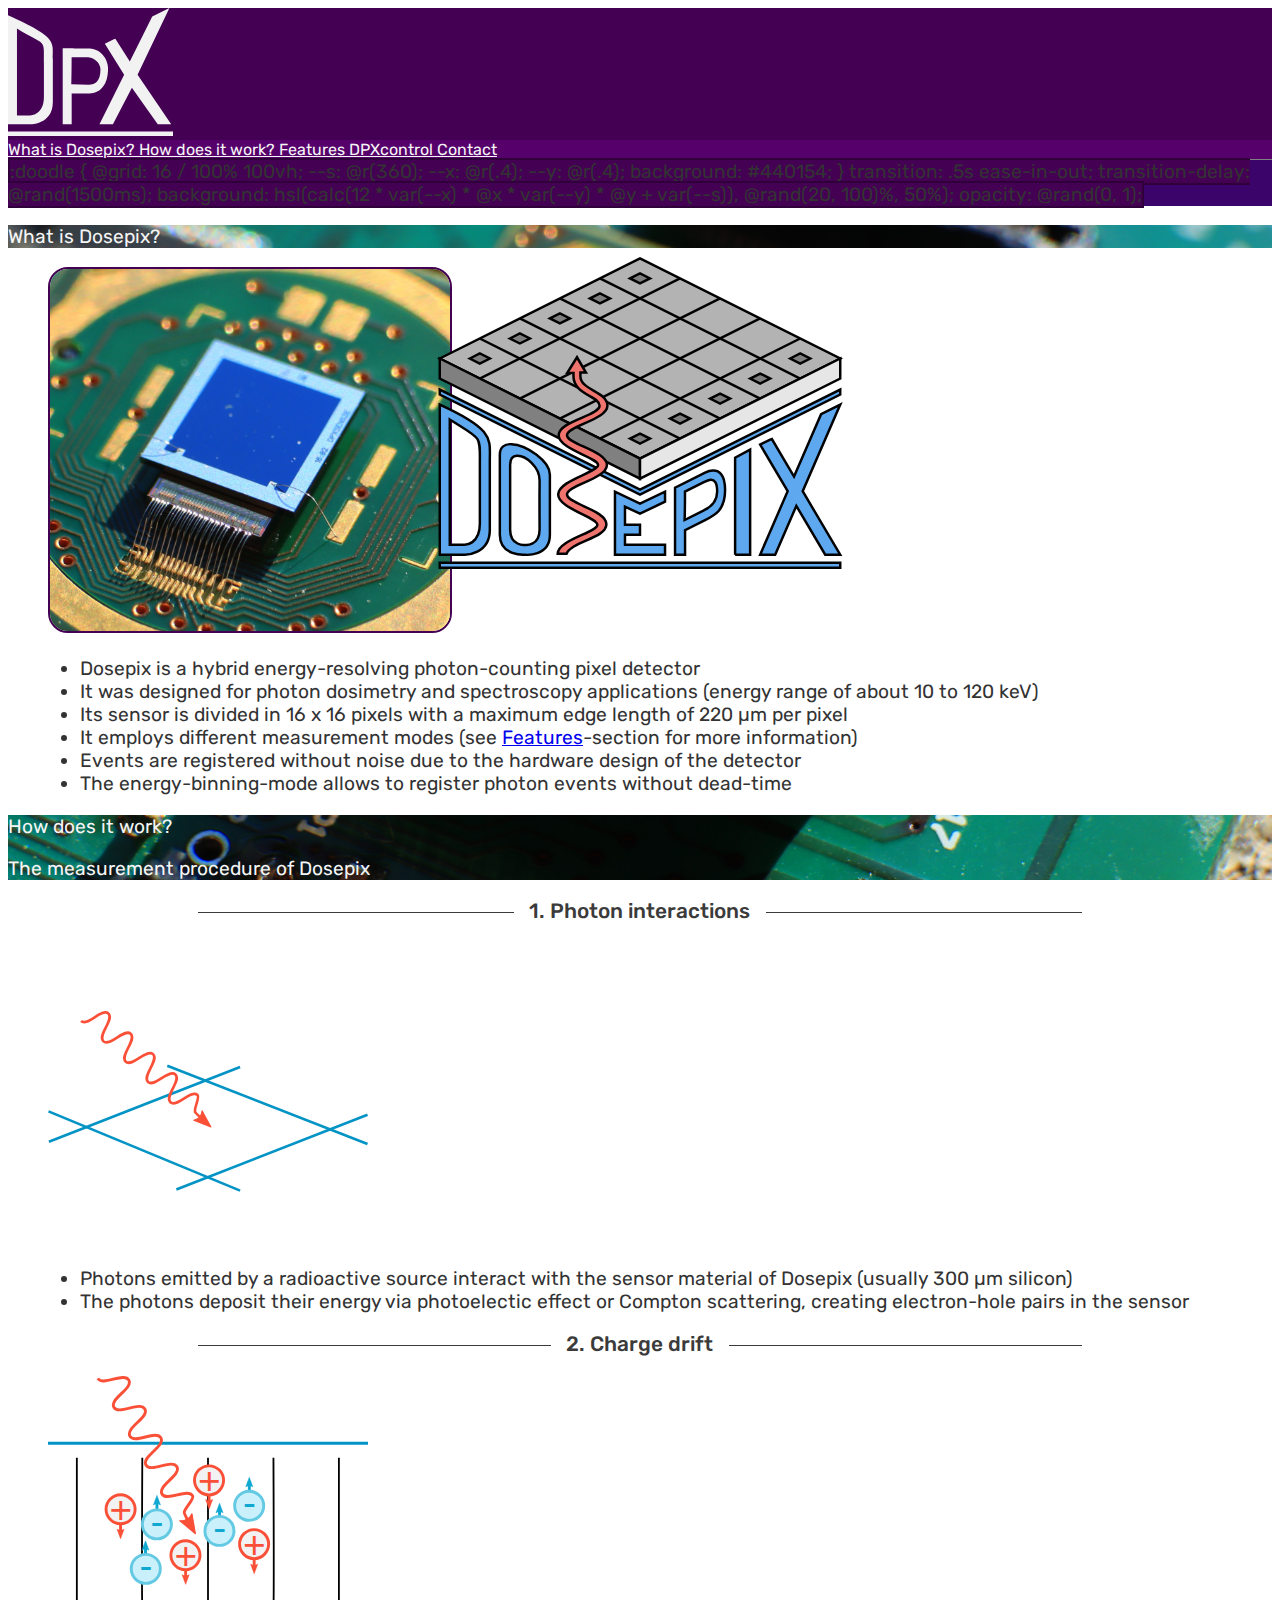
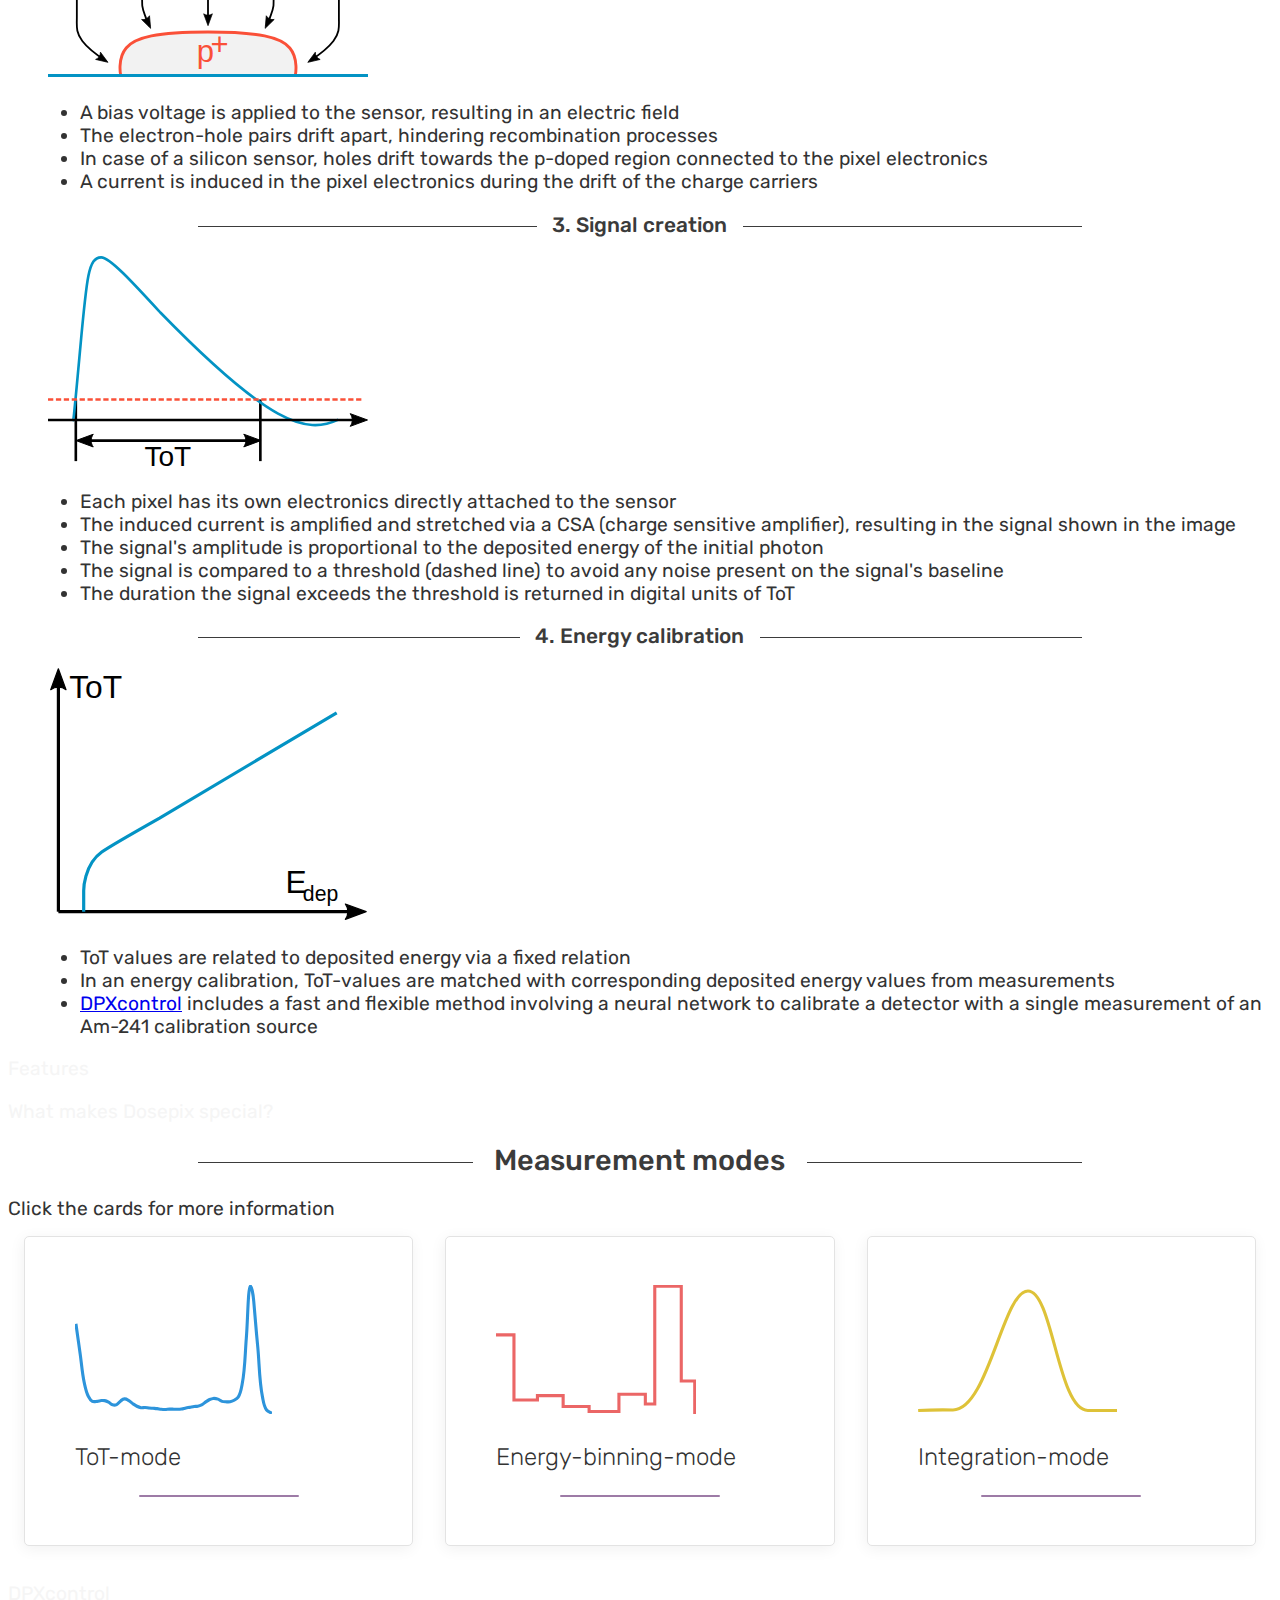
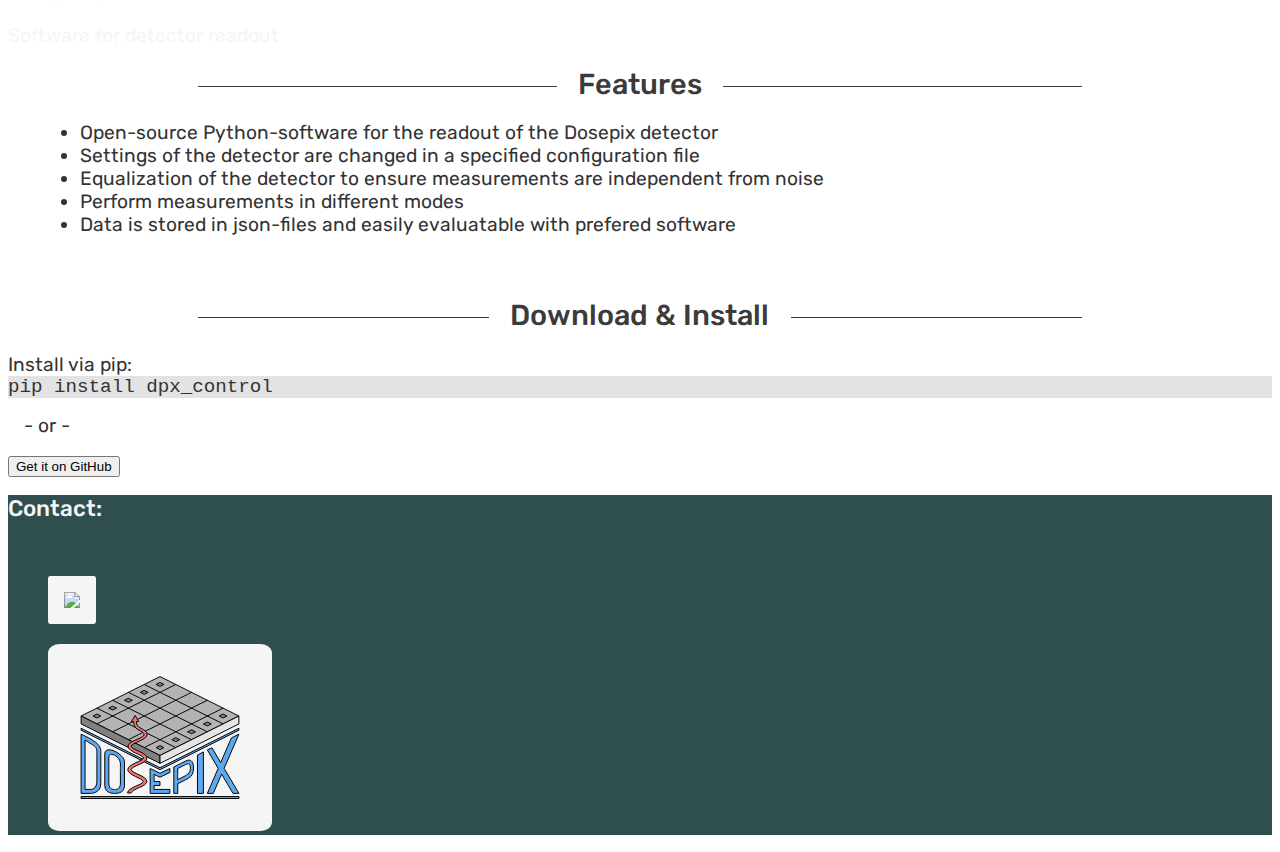
==== index.html @ ce9bd418 "Fixed alignments" ====
<!DOCTYPE html>
<head>
    <meta charset="utf-8">
    <meta name="viewport" content="width=device-width, initial-scale=1">
    <title>Dosepix</title>
    <link rel="stylesheet" href="https://cdn.jsdelivr.net/npm/bulma@0.9.3/css/bulma.min.css">
    <link rel="stylesheet" href="https://fonts.googleapis.com/css?family=Rubik">
    <link rel="stylesheet" href="main.css">
    <script src="https://unpkg.com/css-doodle@0.23.0/css-doodle.min.js"></script>
    <script src="https://cdn.jsdelivr.net/npm/chart.js"></script>
</head>

<body class="has-navbar-fixed-top">
    <!-- Navbar -->
    <nav class="navbar is-fixed-top" role="navigation" aria-label="main navigation">
        <div class="navbar-brand">
            <a class="navbar-item" href="#">
                <img src="./assets/DPX_header_logo.svg" alt="DPX" height="128">
            </a>
            <a role="button" class="navbar-burger burger" id="burger" onclick="toggleBurger()" aria-label="menu" aria-expanded="false" data-target="contents">
                <span aria-hidden="true"></span>
                <span aria-hidden="true"></span>
                <span aria-hidden="true"></span>
            </a>
        </div>

        <div class="navbar-menu" id="contents">
            <div class="navbar-end">
                <a class="navbar-item" href="#what">
                    What is Dosepix?
                </a>
                <a class="navbar-item" href="#how">
                    How does it work?
                </a>
                <a class="navbar-item" href="#features">
                    Features
                </a>
                <a class="navbar-item" href="#dpx-control">
                    DPXcontrol
                </a>
                <a class="navbar-item" href="#contact">
                    Contact
                </a>
            </div>
        </div>
    </nav>

    <!-- Main -->
    <section class="hero is-fullheight is-default is-bold">
        <div class="hero-body main-container">
            <div class="matrix container">
                <css-doodle click-to-update>
                    :doodle { 
                        @grid: 16 / 100% 100vh; 
                        --s: @r(360); 
                        --x: @r(.4); 
                        --y: @r(.4); 
                        background: #440154;
                    }
                    transition: .5s ease-in-out; 
                    transition-delay: @rand(1500ms);
                    background: hsl(calc(12 * var(--x) * @x * var(--y) * @y + var(--s)), @rand(20, 100)%, 50%);
                    opacity: @rand(0, 1);
                </css-doodle>    
            </div>
            <div class="main-text">
                <div class="container has-text-centered">
                    <figure>
                        <img class="main" src="./assets/DPX_logo.svg">
                    </figure>
                </div>
            </div>
        </div>
    </section>      

    <!-- What is Dosepix? -->
    <section class="hero" id="what">
        <div class="hero-body image-container">
            <p class="features title is-1">
                What is Dosepix?
            </p>
        </div>
    </section>

    <section class="hero">
        <div class="hero-body">
            <div class="what columns">
                <div class="column is-4 is-centered">
                    <figure class="image">
                        <img class="what" src="./assets/dosepix_zoom.jpg">
                    </figure>
                </div>
                <div class="column is-8 is-offset">
                    <ul class="what">
                        <li>Dosepix is a hybrid energy-resolving photon-counting pixel detector</li>
                        <li>It was designed for photon dosimetry and spectroscopy applications (energy range of about 10 to 120 keV)</li>
                        <li>Its sensor is divided in 16 x 16 pixels with a maximum edge length of 220 µm per pixel</li>
                        <li>It employs different measurement modes (see <a href="#features">Features</a>-section for more information)</li>
                        <li>Events are registered without noise due to the hardware design of the detector</li>
                        <li>The energy-binning-mode allows to register photon events without dead-time</li>
                    </ul>
                </div>
            </div>
        </div>
    </section>

    <!-- How does it work? -->
    <section class="hero" id="how">
        <div class="hero-body image-container">
            <p class="features title is-1">
                How does it work?
            </p>
            <p class="features subtitle">
                The measurement procedure of Dosepix
            </p>
        </div>
    </section>

    <section class="hero">
        <div class="hero-body">
            <h1 class="how heading">
                1. Photon interactions
            </h1>
            <div class="container">
                <figure class="has-text-centered">
                    <img class="how" src="./assets/interaction.svg" alt="interaction">
                </figure>
                <ul class="how">
                    <li>Photons emitted by a radioactive source interact with the sensor material of Dosepix (usually 300 µm silicon)</li>
                    <li>The photons deposit their energy via photoelectic effect or Compton scattering, creating electron-hole pairs in the sensor</li>
                </ul>
            </div>
            <h1 class="how heading">
                2. Charge drift
            </h1>
            <div class="container">
                <figure class="has-text-centered">
                    <img class="how" src="./assets/drift.svg" alt="drift">
                </figure>
                <ul class="how">
                    <li>A bias voltage is applied to the sensor, resulting in an electric field</li>
                    <li>The electron-hole pairs drift apart, hindering recombination processes</li>
                    <li>In case of a silicon sensor, holes drift towards the p-doped region connected to the pixel electronics</li>
                    <li>A current is induced in the pixel electronics during the drift of the charge carriers</li>
                </ul>
            </div>
            <h1 class="how heading">
                3. Signal creation
            </h1>
            <div class="container">
                <figure class="has-text-centered">
                    <img class="how" src="./assets/signal.svg" alt="signal">
                </figure>
                <ul class="how">
                    <li>Each pixel has its own electronics directly attached to the sensor</li>
                    <li>The induced current is amplified and stretched via a CSA (charge sensitive amplifier), resulting in the signal shown in the image</li>
                    <li>The signal's amplitude is proportional to the deposited energy of the initial photon</li>
                    <li>The signal is compared to a threshold (dashed line) to avoid any noise present on the signal's baseline</li>
                    <li>The duration the signal exceeds the threshold is returned in digital units of ToT</li>
                </ul>
            </div>
            <h1 class="how heading">
                4. Energy calibration
            </h1>
            <div class="container">
                <figure class="has-text-centered">
                    <img class="how" src="./assets/calibration.svg" alt="calibration">
                </figure>
                <ul class="how">
                    <li>ToT values are related to deposited energy via a fixed relation</li>
                    <li>In an energy calibration, ToT-values are matched with corresponding deposited energy values from measurements</li>
                    <li><a href='#dpx-control'>DPXcontrol</a> includes a fast and flexible method involving a neural network to calibrate a detector with a single measurement of an Am-241 calibration source</li>
                </ul>
            </div>
        </div>
    </section>

    <!-- Features -->
    <section class="hero" id="features">
        <div class="hero-body image-container">
            <p class="features title is-1">
                Features
            </p>
            <p class="features subtitle">
                What makes Dosepix special?
            </p>
        </div>
    </section>

    <section class="hero" id='measurement-modes'>
        <div class="hero-head">
            <h1 class="heading">
                Measurement modes
            </h1>
            <div class="has-text-centered">
                Click the cards for more information
            </div>
            <div class="container features-container">
                <div class="card features-card noselect has-text-centered" id='tot-card'>
                    <div class="card-image">
                        <img class="features" src="./assets/Am_fine.svg" alt="Am_fine">
                    </div>
                    <div class="card-content">
                        <h3 class="features">ToT-mode</h3>
                        <div class="divider is-centered"></div>    
                    </div>
                </div>
                <div class="card features-card noselect has-text-centered" id='energy-binning-card'>
                    <div class="card-image">
                        <img class="features" src="./assets/Am_rough.svg" alt="Am_rough">
                    </div>
                    <div class="card-content">
                        <h3 class="features">Energy-binning-mode</h3>
                        <div class="divider is-centered"></div>    
                    </div>
                </div>
                <div class="card features-card noselect has-text-centered" id='integration-card'>
                    <div class="card-image">
                        <img class="features" src="./assets/integration.svg" alt="integration">
                    </div>
                    <div class="card-content">
                        <h3 class="features">Integration-mode</h3>
                        <div class="divider is-centered"></div>    
                    </div>
                </div>
            </div>
        </div>

        <div class="features collapse hero-body" id='features-collapse'>
            <div class="hero-body">
                <h2 class="features">Description:</h2>
                <p class="features" id="tot-text">
                    The registered deposited energy of an event is returned in units of ToT per pixel per readout. The mode is great for precise measurements as the energy resolution is best. However, the number of registered events is limited by the readout speed of the electronics
                </p>
                <p class="features" id="energy-binning-text">
                    The registered ToT-values of events are directly sorted in a freely definable histogram of 16 bins per pixel. A readout returns these histograms for the complete pixel-matrix. There is no dead-time in this mode which makes it especially applicable for dosimetry applications but also for spectroscopy. Digital pile-up may occur where the registers of the hardware overflow during the measurement. However, this case is rare and only takes places for photon fields of very high flux
                </p>
                <p class="features" id="integration-text">
                    Registered ToT-values are summed per pixel until a readout is performed. This allows to measure large quantities of events within very short time-frames. This mode is useful for photon fields of very high fluxes where other modes may lead to unsatisfying results
                </p>

                <br><br>
                <figure class="has-text-centered">
                    <h4 class="features">
                        Exemplary measurement of Am-241 + Mo-XRF target
                    </h4>    
                    <canvas id="chart"></canvas>
                </figure>
            </div>
        </div>
    </section>

    <!-- DPXcontrol -->
    <section class="hero" id="dpx-control">
        <div class="hero-body image-container">
            <p class="features title is-1">
                DPXcontrol
            </p>
            <p class="features subtitle">
                Software for detector readout
            </p>
        </div>
    </section>

    <section class="hero">
        <div class="hero-body">
            <div class="content">
                <h1 class="heading">
                    Features
                </h1>
                <div>
                    <ul>
                        <li>Open-source Python-software for the readout of the Dosepix detector</li>
                        <li>Settings of the detector are changed in a specified configuration file</li>
                        <li>Equalization of the detector to ensure measurements are independent from noise</li>
                        <li>Perform measurements in different modes</li>
                        <li>Data is stored in json-files and easily evaluatable with prefered software</li>
                    </ul>
                </div>
                </br>

                <h1 class="heading">
                    Download & Install
                </h1>
                <div class="columns">
                    <div class="column is-2">Install via pip:</div>
                    <div class="column codebox has-text-centered">
                        pip install dpx_control
                    </div>
                </div>
                <div class="container has-text-centered" style="margin: 1rem;">
                    - or -
                </div>
                <div class="container has-text-centered">
                    <a href="https://github.com/dosepix/dpx_control">
                        <button class="button is-large is-link is-outlined is-fullwidth">Get it on GitHub</button>
                    </a>
                </div>
            </div>
        </div>
    </section>

    <!-- Footer -->
    <footer class="individual footer" id="contact">
        <div class="tile is-ancestor">
            <div class="tile is-parent has-text-left">
                <div class="tile is-child">
                    <h2 class="footer-h2">Contact:</h2>
                    <br>
                    <figure>
                        <a href="https://github.com/dosepix" target="_blank" rel="noopener noreferrer">
                            <img class="footer-github" src="https://github.githubassets.com/images/modules/logos_page/GitHub-Logo.png">
                        </a>
                    </figure>
                </div>
            </div>

            <div class="tile is-parent has-text-right">
                <div class="tile is-child">
                    <figure>
                        <img class="footer-logo" src="./assets/DPX_logo.svg" alt="DPX">
                    </figure>
                </div>
            </div>
        </div>
    </footer>

    <!-- Scripts -->
    <script src="./scripts/index.js"></script>
</body>
---- main.css ----
body {
    font-family: "Rubik", sans-serif;
    color: #333333;
}  

.noselect {
    -webkit-touch-callout: none; /* iOS Safari */
      -webkit-user-select: none; /* Safari */
       -khtml-user-select: none; /* Konqueror HTML */
         -moz-user-select: none; /* Firefox */
          -ms-user-select: none; /* Internet Explorer/Edge */
              user-select: none; /* Non-prefixed version, currently
                                    supported by Chrome and Opera */
}  

.codebox {
    font-family: monospace;
    background-color: #e3e3e3;
}

.section.section-grey {
    background-color: rgb(245, 245, 245);
}

.image-container {
    background-image: url("./assets/dosepix.jpg");
    background-repeat: no-repeat;
    background-attachment: fixed;
    background-size: cover;  
    background-position: center;
}

/* general */
.hero {
    font-size: 1.2rem;
}

ul {
    list-style-type: disc;
    margin-left: 2rem;    
}

.card {
    background-color: rgba(245, 245, 245, 0.822);
    border: 5px solid #440154;
    border-radius: 20px;
    margin: 15px;
    padding: 50px;
}

.divider {
    height: 2px;
    border-radius: 50px;
    background: #43015485;
    width: 10rem;
}

.divider.is-centered {
    margin: 0 auto;
}

/* lined heading */
h1.heading {
    width: 70%;
    margin: .7em auto;
    overflow: hidden;
    text-align: center;
    font-weight: 500;
    font-size: 1.8rem;
    color: #3b3b3b;
}

h1.heading:before, h1.heading:after {
    content: "";
    display: inline-block;
    width: 50%;
    margin: 0 .5em 0 -55%;
    vertical-align: middle;
    border-bottom: 1px solid;
}

h1.heading:after {
    margin: 0 -55% 0 .5em;
}

/* main */
css-doodle {
    border: 2px solid #30003b;
    background: #440154;
}

.main-text {
    position: absolute;
    margin-left: auto;
    margin-right: auto;
    left: 0;
    right: 0;
    text-align: center;
}

.main-container {
    background-color: #3B046B;
}

img.main {
    padding: 2rem;
}

/* features */
.features.title {
    color: whitesmoke;
}

.features.subtitle {
    color:whitesmoke;
}

.features-container {
    display: flex;
    flex-wrap: wrap;
    justify-content: center;
}

.features-card {
    background-color: #fff;
    box-shadow: -1px 3px 15px 0 rgb(0 0 0 / 6%);
    border: 1px solid #e3e3e3;
    border-radius: 5px;
    padding-top: 3rem;
    padding-bottom: 3rem;
    margin: 1rem;
    flex: 1;
}

.features-card:hover {
    cursor: pointer;
    border: 1px solid lightblue;
}

h2.features {
    font-weight: 500;
    font-size: 1.9rem;
}

h3.features {
    font-weight: 100;
    font-size: 1.5rem;
}

img.features {
    padding: 0px;
}

p.features {
	text-align: justify;
}

.collapse.features {
    padding: 0 18px;
    max-height: 0;
    overflow: hidden;
    transition: max-height 0.2s ease-out;
    background-color: #f1f1f1;      
}

/* what */
img.what {
    border: 2px solid #440154;
    border-radius: 20px;
    max-width: 25rem;
}

/* how */
h1.heading.how {
    font-size: 1.3rem;
}

img.how {
    width: 20rem;
}

/* navbar */
.navbar {
    background-color: #440154;
    border-bottom: 1px solid gray;
}

.navbar-item {
    color: whitesmoke;
}

.navbar-burger span {
    color: white;
}

.navbar-menu {
    background-color: #56006b;
}

/* footer */
.individual.footer {
    color: whitesmoke;
    background-color: darkslategrey;
}

img.footer-github {
    border-radius: 5%;
    max-width: 10rem;
    padding: 1rem;
    background-color: whitesmoke;
}

img.footer-logo {
    border-radius: 5%;
    max-width: 10rem;
    padding: 2rem;
    background-color: whitesmoke;
}

.footer-h2 {
    font-weight: 500;
    font-size: 1.4rem;
}
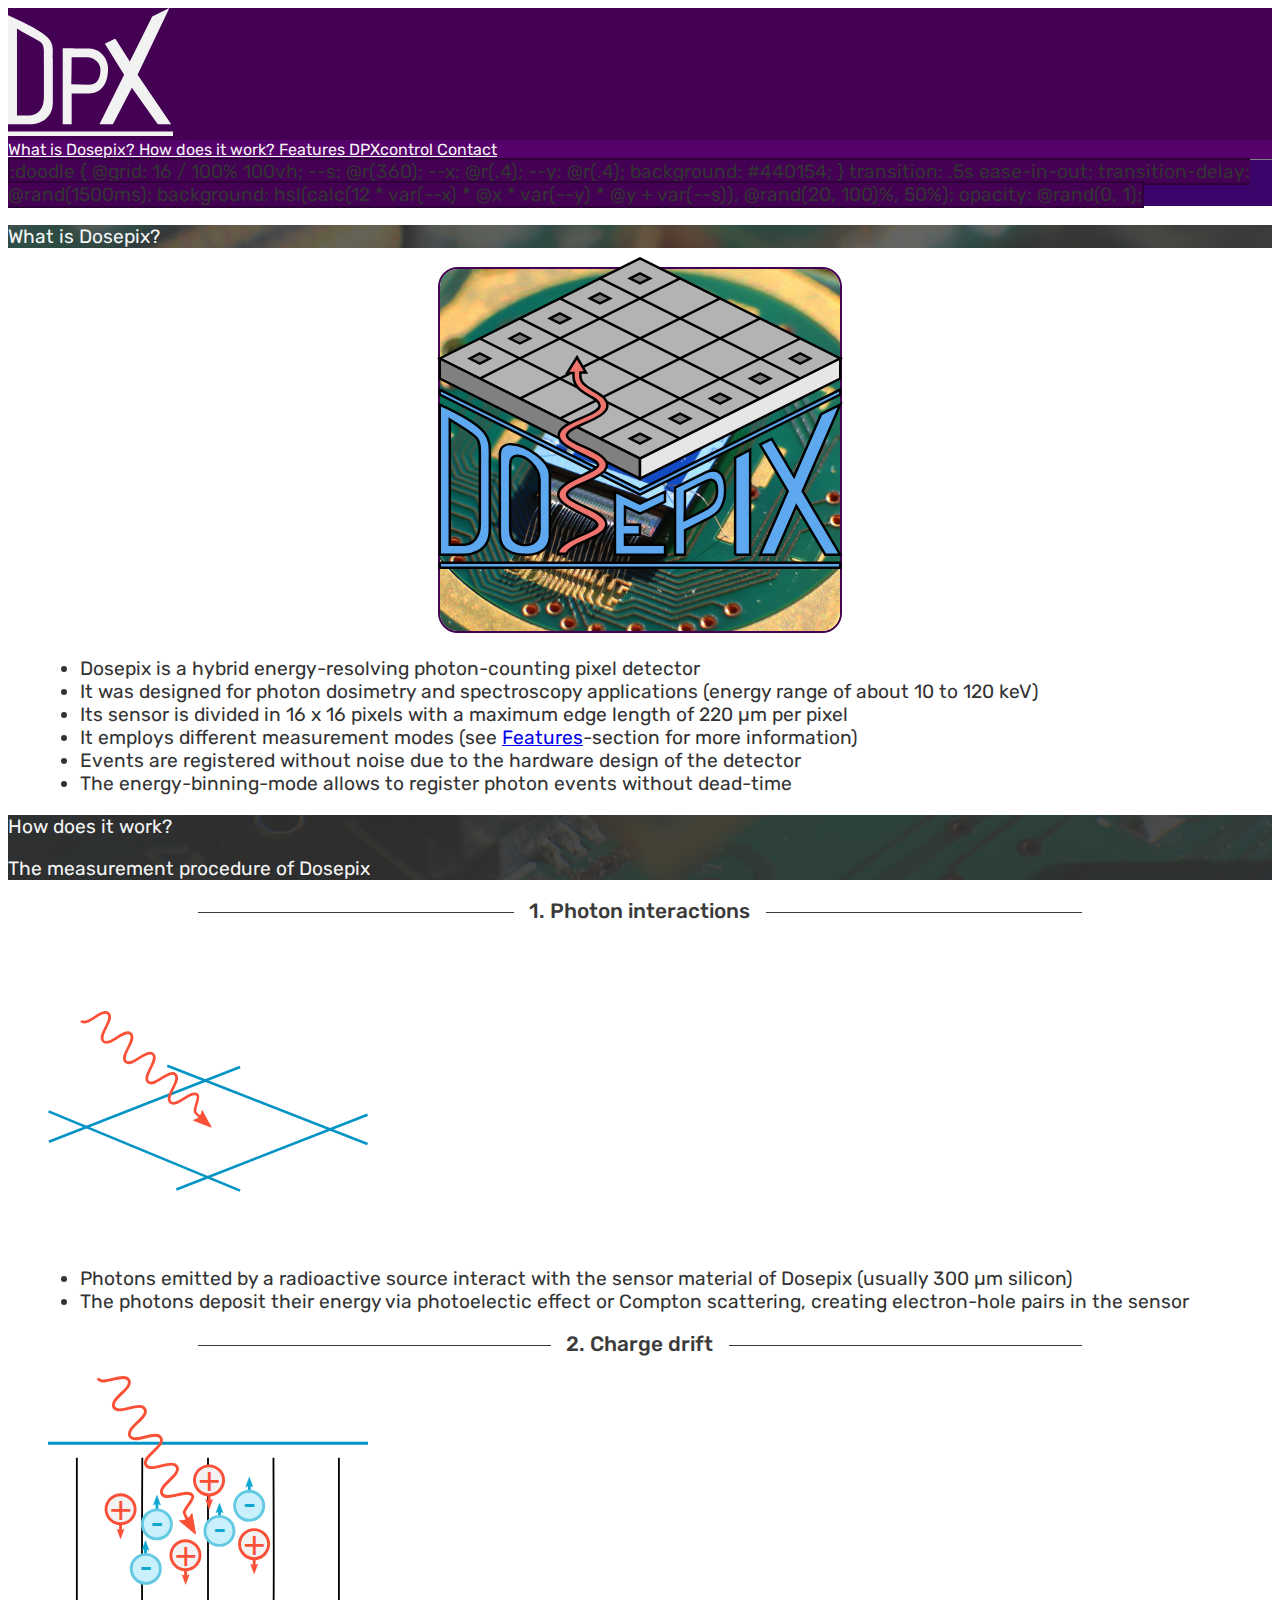
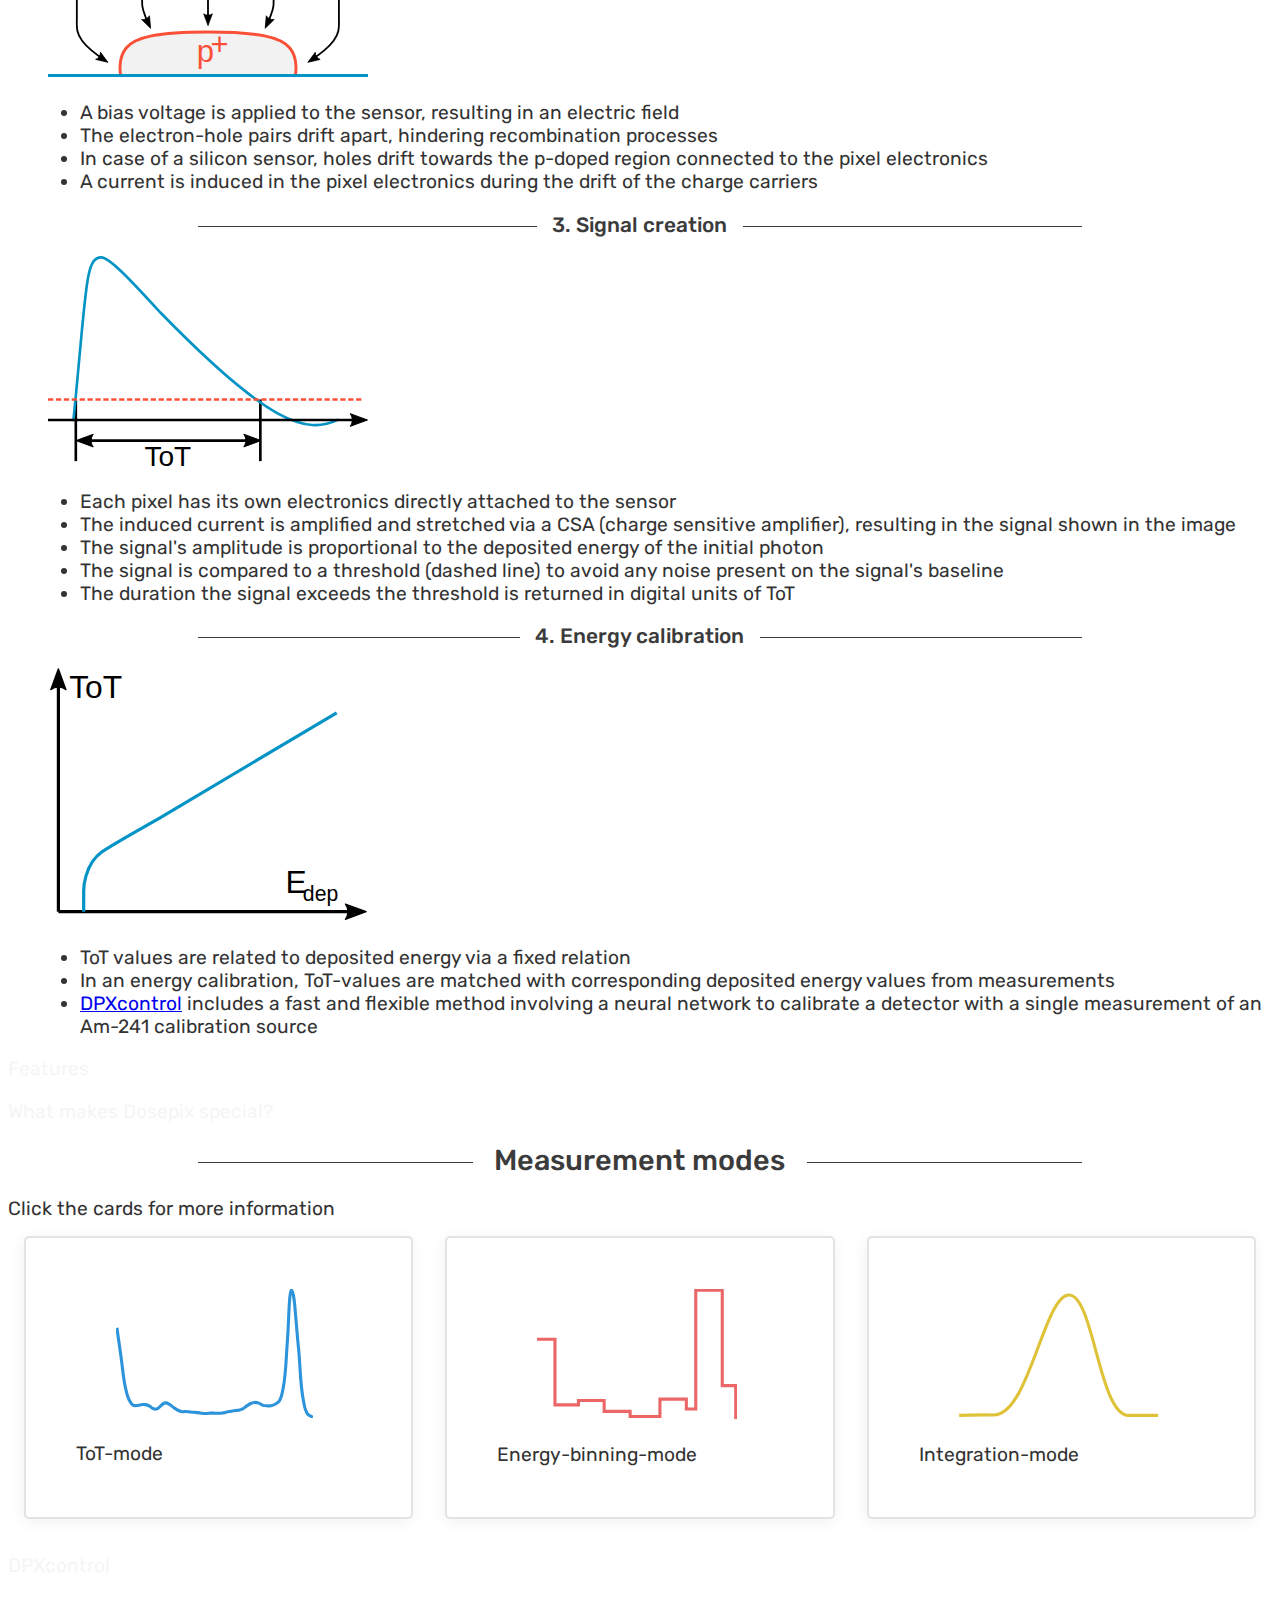
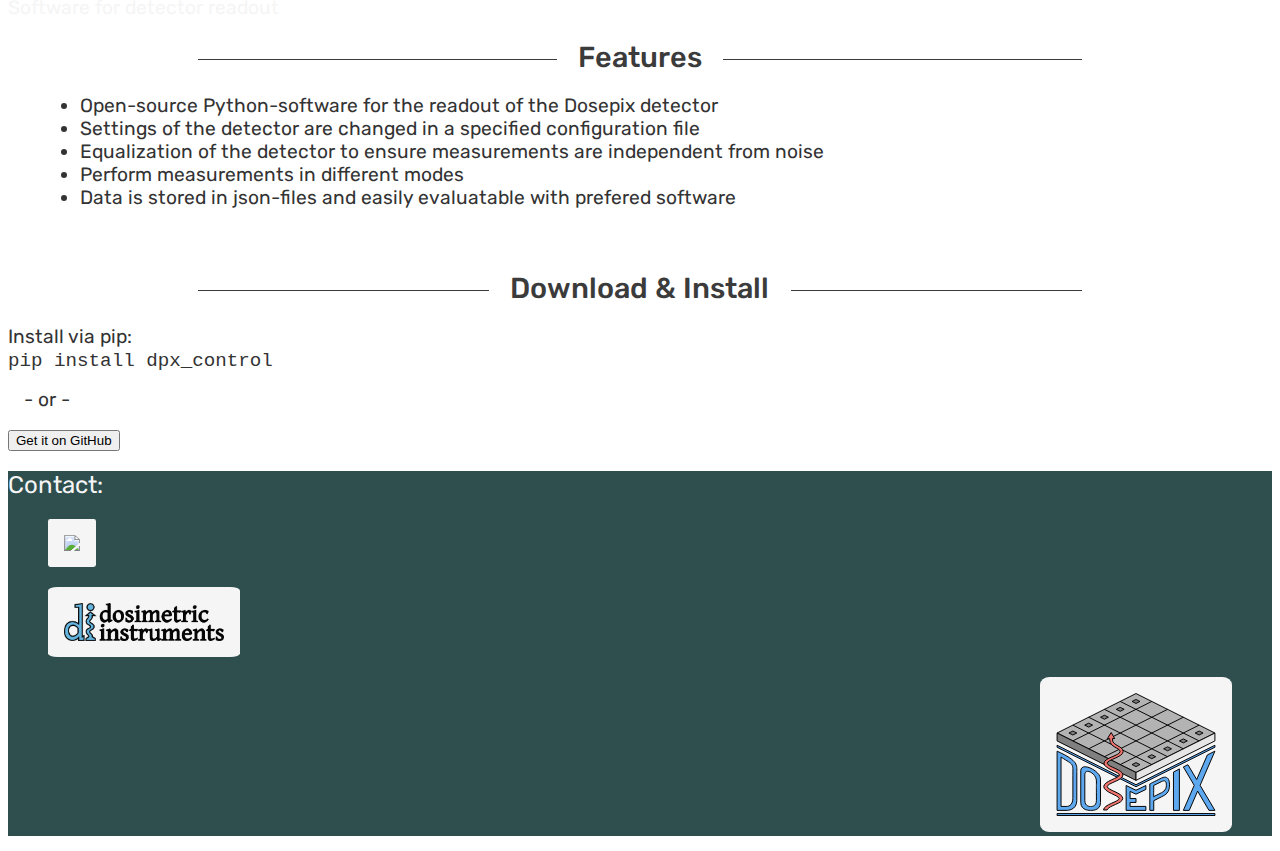
==== commit d19a8ab0: "Changed background" ====
--- a/index.html
+++ b/index.html
@@ -84,21 +84,23 @@
 
     <section class="hero">
         <div class="hero-body">
-            <div class="what columns">
-                <div class="column is-4 is-centered">
-                    <figure class="image">
-                        <img class="what" src="./assets/dosepix_zoom.jpg">
-                    </figure>
-                </div>
-                <div class="column is-8 is-offset">
-                    <ul class="what">
-                        <li>Dosepix is a hybrid energy-resolving photon-counting pixel detector</li>
-                        <li>It was designed for photon dosimetry and spectroscopy applications (energy range of about 10 to 120 keV)</li>
-                        <li>Its sensor is divided in 16 x 16 pixels with a maximum edge length of 220 µm per pixel</li>
-                        <li>It employs different measurement modes (see <a href="#features">Features</a>-section for more information)</li>
-                        <li>Events are registered without noise due to the hardware design of the detector</li>
-                        <li>The energy-binning-mode allows to register photon events without dead-time</li>
-                    </ul>
+            <div class="container">
+                <div class="what columns">
+                    <div class="column is-4 is-centered" align="center">
+                        <figure class="image">
+                            <img class="what" src="./assets/dosepix_zoom.jpg">
+                        </figure>
+                    </div>
+                    <div class="column is-8 is-offset">
+                        <ul class="what">
+                            <li>Dosepix is a hybrid energy-resolving photon-counting pixel detector</li>
+                            <li>It was designed for photon dosimetry and spectroscopy applications (energy range of about 10 to 120 keV)</li>
+                            <li>Its sensor is divided in 16 x 16 pixels with a maximum edge length of 220 µm per pixel</li>
+                            <li>It employs different measurement modes (see <a href="#features">Features</a>-section for more information)</li>
+                            <li>Events are registered without noise due to the hardware design of the detector</li>
+                            <li>The energy-binning-mode allows to register photon events without dead-time</li>
+                        </ul>
+                    </div>
                 </div>
             </div>
         </div>
@@ -198,29 +200,32 @@
             <div class="container features-container">
                 <div class="card features-card noselect has-text-centered" id='tot-card'>
                     <div class="card-image">
-                        <img class="features" src="./assets/Am_fine.svg" alt="Am_fine">
+                        <figure is-4>
+                            <img class="features" src="./assets/Am_fine.svg" alt="Am_fine">
+                        </figure>
                     </div>
                     <div class="card-content">
-                        <h3 class="features">ToT-mode</h3>
-                        <div class="divider is-centered"></div>    
+                        <p class="title is-4">ToT-mode</p>
                     </div>
                 </div>
                 <div class="card features-card noselect has-text-centered" id='energy-binning-card'>
                     <div class="card-image">
-                        <img class="features" src="./assets/Am_rough.svg" alt="Am_rough">
+                        <figure is-4>
+                            <img class="features" src="./assets/Am_rough.svg" alt="Am_rough">
+                        </figure>
                     </div>
                     <div class="card-content">
-                        <h3 class="features">Energy-binning-mode</h3>
-                        <div class="divider is-centered"></div>    
+                        <p class="title is-4">Energy-binning-mode</p>
                     </div>
                 </div>
                 <div class="card features-card noselect has-text-centered" id='integration-card'>
                     <div class="card-image">
-                        <img class="features" src="./assets/integration.svg" alt="integration">
+                        <figure is-4>
+                            <img class="features" src="./assets/integration.svg" alt="integration">
+                        </figure>
                     </div>
                     <div class="card-content">
-                        <h3 class="features">Integration-mode</h3>
-                        <div class="divider is-centered"></div>    
+                        <p class="title is-4">Integration-mode</p>
                     </div>
                 </div>
             </div>
@@ -264,7 +269,7 @@
 
     <section class="hero">
         <div class="hero-body">
-            <div class="content">
+            <div class="container">
                 <h1 class="heading">
                     Features
                 </h1>
@@ -283,10 +288,10 @@
                     Download & Install
                 </h1>
                 <div class="columns">
-                    <div class="column is-2">Install via pip:</div>
-                    <div class="column codebox has-text-centered">
+                    <div class="column is-3">Install via pip:</div>
+                    <code class="column has-text-centered">
                         pip install dpx_control
-                    </div>
+                    </code>
                 </div>
                 <div class="container has-text-centered" style="margin: 1rem;">
                     - or -
@@ -302,21 +307,23 @@
 
     <!-- Footer -->
     <footer class="individual footer" id="contact">
-        <div class="tile is-ancestor">
-            <div class="tile is-parent has-text-left">
-                <div class="tile is-child">
+        <div class="container">
+            <div class="columns">
+                <div class="column">
                     <h2 class="footer-h2">Contact:</h2>
-                    <br>
                     <figure>
                         <a href="https://github.com/dosepix" target="_blank" rel="noopener noreferrer">
                             <img class="footer-github" src="https://github.githubassets.com/images/modules/logos_page/GitHub-Logo.png">
                         </a>
                     </figure>
-                </div>
-            </div>
-
-            <div class="tile is-parent has-text-right">
-                <div class="tile is-child">
+                    <figure>
+                        <a href="mailto:Sebastian.Schmidt@dosimetric-instruments.de?cc=Thilo.Michel@dosimetric-instruments.de, Dennis.Haag@dosimetric-instruments.de" target="_blank" rel="noopener noreferrer">
+                            <img class="footer-github" src="assets/di_logo.png">
+                        </a>
+                    </figure>
+                </div>
+
+                <div class="column" align="right">
                     <figure>
                         <img class="footer-logo" src="./assets/DPX_logo.svg" alt="DPX">
                     </figure>
--- a/main.css
+++ b/main.css
@@ -11,7 +11,7 @@
           -ms-user-select: none; /* Internet Explorer/Edge */
               user-select: none; /* Non-prefixed version, currently
                                     supported by Chrome and Opera */
-}  
+}
 
 .codebox {
     font-family: monospace;
@@ -23,7 +23,7 @@
 }
 
 .image-container {
-    background-image: url("./assets/dosepix.jpg");
+    background-image: linear-gradient(rgba(50, 50, 50, 0.7), rgba(50, 50, 50, 0.9)), url("./assets/dosepix_back.jpg");
     background-repeat: no-repeat;
     background-attachment: fixed;
     background-size: cover;  
@@ -124,17 +124,17 @@
 .features-card {
     background-color: #fff;
     box-shadow: -1px 3px 15px 0 rgb(0 0 0 / 6%);
-    border: 1px solid #e3e3e3;
+    border: 2px solid #e3e3e3;
     border-radius: 5px;
-    padding-top: 3rem;
-    padding-bottom: 3rem;
+    padding-top: 2rem;
+    padding-bottom: 2rem;
     margin: 1rem;
     flex: 1;
 }
 
 .features-card:hover {
     cursor: pointer;
-    border: 1px solid lightblue;
+    border: 2px solid lightblue;
 }
 
 h2.features {
@@ -213,11 +213,11 @@
 img.footer-logo {
     border-radius: 5%;
     max-width: 10rem;
-    padding: 2rem;
+    padding: 1rem;
     background-color: whitesmoke;
 }
 
 .footer-h2 {
-    font-weight: 500;
-    font-size: 1.4rem;
-}
+    font-weight: 400;
+    font-size: 1.5rem;
+}
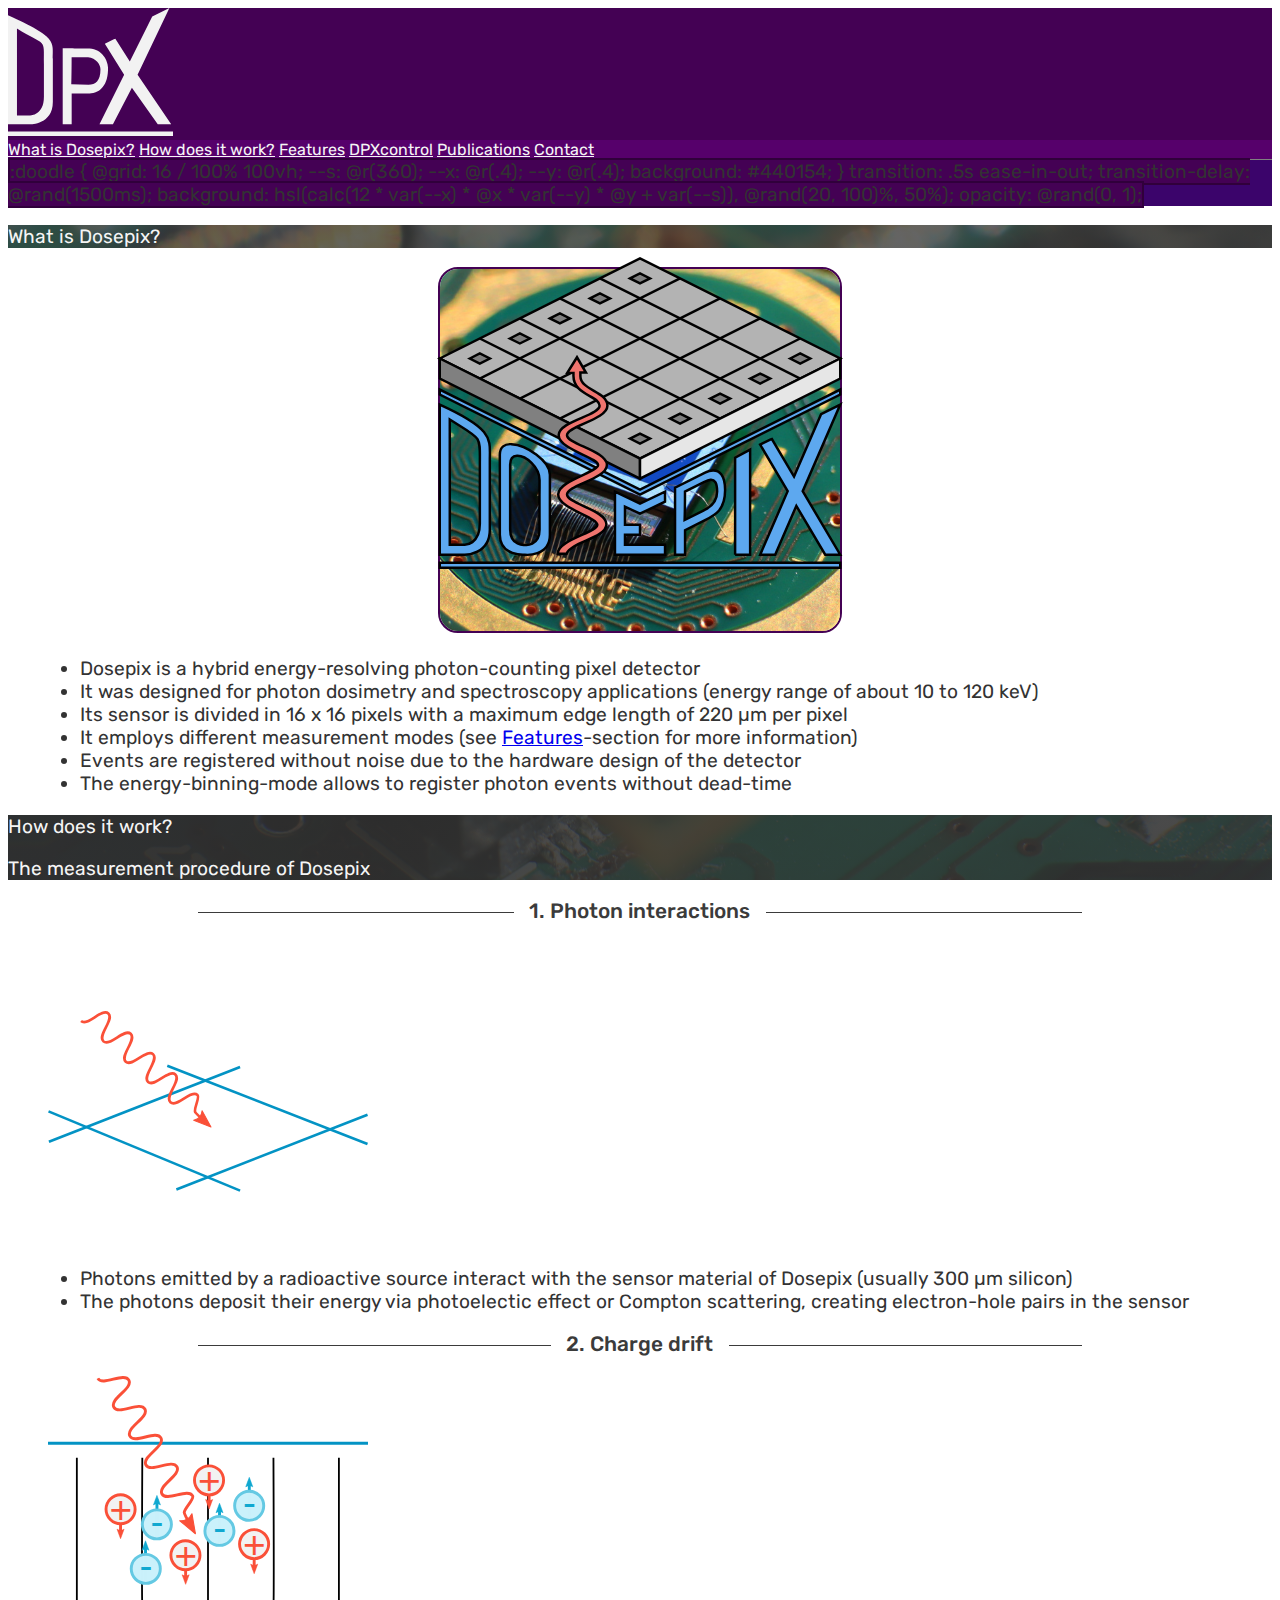
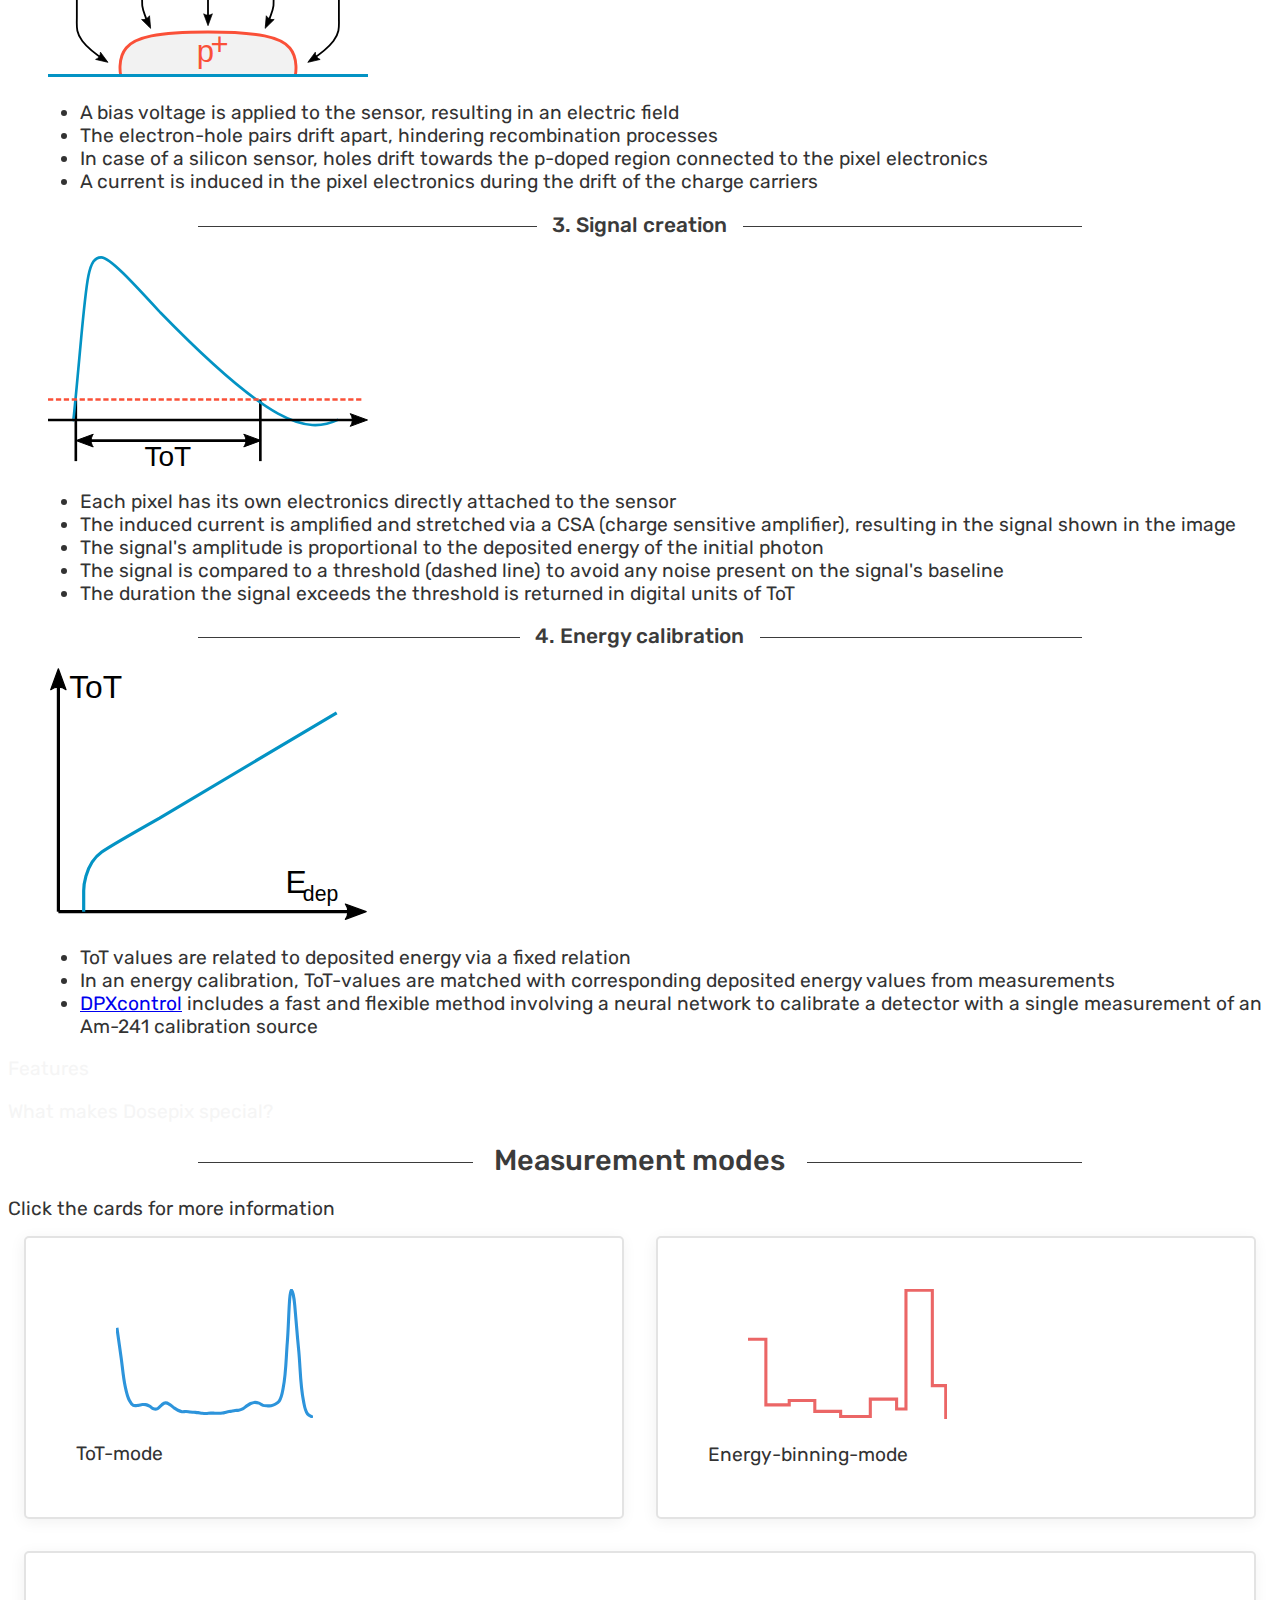
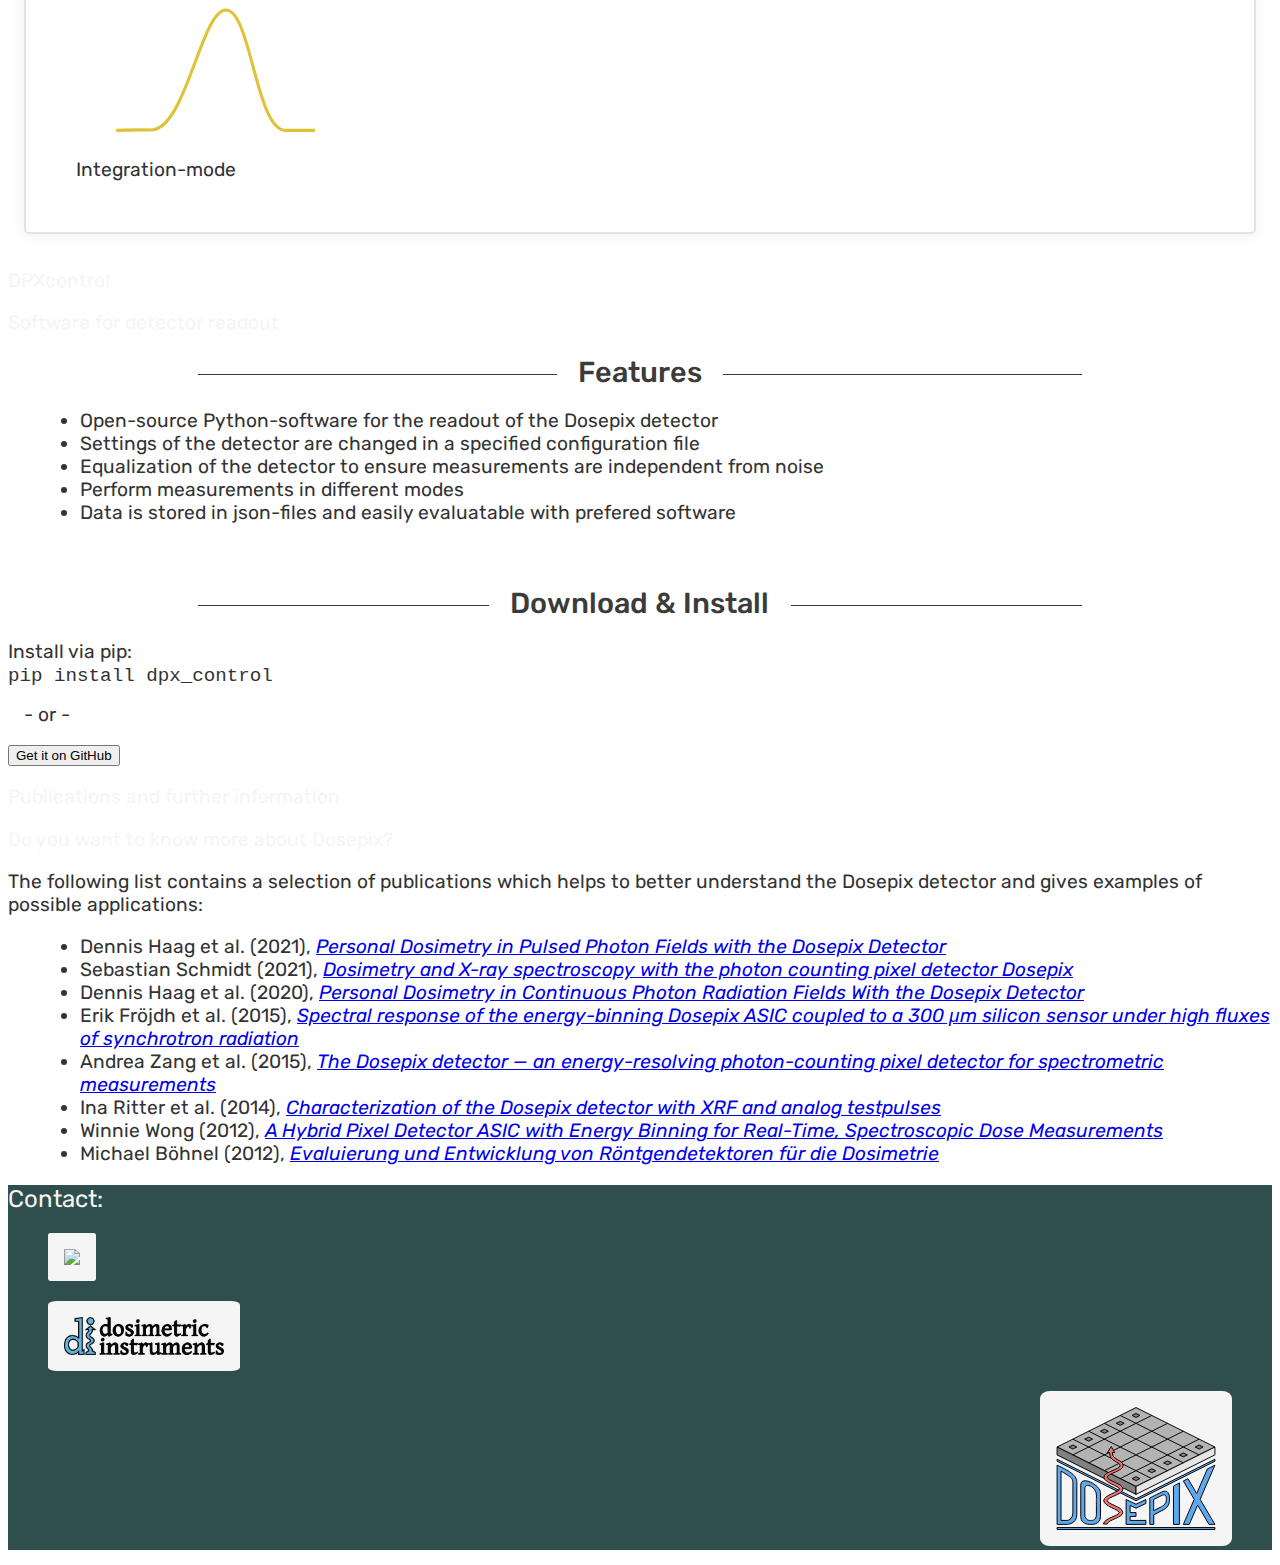
==== commit 7ad1d6b0: "Added publications" ====
--- a/index.html
+++ b/index.html
@@ -26,21 +26,12 @@
 
         <div class="navbar-menu" id="contents">
             <div class="navbar-end">
-                <a class="navbar-item" href="#what">
-                    What is Dosepix?
-                </a>
-                <a class="navbar-item" href="#how">
-                    How does it work?
-                </a>
-                <a class="navbar-item" href="#features">
-                    Features
-                </a>
-                <a class="navbar-item" href="#dpx-control">
-                    DPXcontrol
-                </a>
-                <a class="navbar-item" href="#contact">
-                    Contact
-                </a>
+                <a class="navbar-item" href="#what">What is Dosepix?</a>
+                <a class="navbar-item" href="#how">How does it work?</a>
+                <a class="navbar-item" href="#features">Features</a>
+                <a class="navbar-item" href="#dpx-control">DPXcontrol</a>
+                <a class="navbar-item" href="#publications">Publications</a>
+                <a class="navbar-item" href="#contact">Contact</a>
             </div>
         </div>
     </nav>
@@ -76,7 +67,7 @@
     <!-- What is Dosepix? -->
     <section class="hero" id="what">
         <div class="hero-body image-container">
-            <p class="features title is-1">
+            <p class="features title">
                 What is Dosepix?
             </p>
         </div>
@@ -109,7 +100,7 @@
     <!-- How does it work? -->
     <section class="hero" id="how">
         <div class="hero-body image-container">
-            <p class="features title is-1">
+            <p class="features title">
                 How does it work?
             </p>
             <p class="features subtitle">
@@ -180,7 +171,7 @@
     <!-- Features -->
     <section class="hero" id="features">
         <div class="hero-body image-container">
-            <p class="features title is-1">
+            <p class="features title">
                 Features
             </p>
             <p class="features subtitle">
@@ -231,26 +222,28 @@
             </div>
         </div>
 
-        <div class="features collapse hero-body" id='features-collapse'>
+        <div class="features collapse hero" id='features-collapse'>
             <div class="hero-body">
-                <h2 class="features">Description:</h2>
-                <p class="features" id="tot-text">
-                    The registered deposited energy of an event is returned in units of ToT per pixel per readout. The mode is great for precise measurements as the energy resolution is best. However, the number of registered events is limited by the readout speed of the electronics
-                </p>
-                <p class="features" id="energy-binning-text">
-                    The registered ToT-values of events are directly sorted in a freely definable histogram of 16 bins per pixel. A readout returns these histograms for the complete pixel-matrix. There is no dead-time in this mode which makes it especially applicable for dosimetry applications but also for spectroscopy. Digital pile-up may occur where the registers of the hardware overflow during the measurement. However, this case is rare and only takes places for photon fields of very high flux
-                </p>
-                <p class="features" id="integration-text">
-                    Registered ToT-values are summed per pixel until a readout is performed. This allows to measure large quantities of events within very short time-frames. This mode is useful for photon fields of very high fluxes where other modes may lead to unsatisfying results
-                </p>
-
-                <br><br>
-                <figure class="has-text-centered">
-                    <h4 class="features">
-                        Exemplary measurement of Am-241 + Mo-XRF target
-                    </h4>    
-                    <canvas id="chart"></canvas>
-                </figure>
+                <div class="container">
+                    <h2 class="title">Description:</h2>
+                    <p class="features" id="tot-text">
+                        The registered deposited energy of an event is returned in units of ToT per pixel per readout. The mode is great for precise measurements as the energy resolution is best. However, the number of registered events is limited by the readout speed of the electronics
+                    </p>
+                    <p class="features" id="energy-binning-text">
+                        The registered ToT-values of events are directly sorted in a freely definable histogram of 16 bins per pixel. A readout returns these histograms for every pixel of the matrix. There is no dead-time in this mode which makes it especially applicable for dosimetry applications but also for spectroscopy
+                    </p>
+                    <p class="features" id="integration-text">
+                        Registered ToT-values are summed per pixel until a readout is performed. This allows to measure large quantities of events within very short time-frames. This mode is useful for photon fields of very high fluxes where other modes may lead to unsatisfying results
+                    </p>
+
+                    <br><br>
+                    <figure class="has-text-centered">
+                        <h4 class="features">
+                            Exemplary measurement of Am-241 + Mo-XRF target
+                        </h4>
+                        <canvas id="chart"></canvas>
+                    </figure>
+                </div>
             </div>
         </div>
     </section>
@@ -258,7 +251,7 @@
     <!-- DPXcontrol -->
     <section class="hero" id="dpx-control">
         <div class="hero-body image-container">
-            <p class="features title is-1">
+            <p class="features title">
                 DPXcontrol
             </p>
             <p class="features subtitle">
@@ -305,6 +298,62 @@
         </div>
     </section>
 
+    <!-- DPXcontrol -->
+    <section class="hero" id="publications">
+        <div class="hero-body image-container">
+            <p class="features title">
+                Publications and further information
+            </p>
+            <p class="features subtitle">
+                Do you want to know more about Dosepix?
+            </p>
+        </div>
+    </section>
+
+    <section class="hero">
+        <div class="hero-body">
+            <div class="container">
+                <p class="subtitle">The following list contains a selection of publications which helps to better understand the Dosepix detector and gives examples of possible applications:</p>
+                <div>
+                    <ul>
+                        <li>Dennis Haag et al. (2021), 
+                            <cite><a href="https://arxiv.org/abs/2106.06714" target="_blank" rel="noopener noreferrer">
+                            Personal Dosimetry in Pulsed Photon Fields with the Dosepix Detector</a></cite>
+                        </li>
+                        <li>Sebastian Schmidt (2021), 
+                            <cite><a href="https://nbn-resolving.org/urn:nbn:de:bvb:29-opus4-174579" target="_blank" rel="noopener noreferrer">
+                                Dosimetry and X-ray spectroscopy with the photon counting pixel detector Dosepix</a></cite>
+                        </li>
+                        <li>Dennis Haag et al. (2020), 
+                            <cite><a href="https://ieeexplore.ieee.org/abstract/document/9386123" target="_blank" rel="noopener noreferrer">
+                                Personal Dosimetry in Continuous Photon Radiation Fields With the Dosepix Detector</a></cite>
+                        </li>
+                        <li>Erik Fröjdh et al. (2015), 
+                            <cite><a href="https://www.sciencedirect.com/science/article/pii/S0168900215010700" target="_blank" rel="noopener noreferrer">
+                                Spectral response of the energy-binning Dosepix ASIC coupled to a 300 μm silicon sensor under high fluxes of synchrotron radiation</a></cite>
+                        </li>
+                        <li>Andrea Zang et al. (2015), 
+                            <cite><a href="https://iopscience.iop.org/article/10.1088/1748-0221/10/04/C04015" target="_blank" rel="noopener noreferrer">
+                                The Dosepix detector — an energy-resolving photon-counting pixel detector for spectrometric measurements</a></cite>
+                        </li>
+                        <li>Ina Ritter et al. (2014), 
+                            <cite><a href="https://iopscience.iop.org/article/10.1088/1748-0221/9/05/C05069" target="_blank" rel="noopener noreferrer">
+                                Characterization of the Dosepix detector with XRF and analog testpulses</a></cite>
+                        </li>
+                        <li>Winnie Wong (2012), 
+                            <cite><a href="http://www.diva-portal.org/smash/record.jsf?pid=diva2%3A524757&dswid=1822" target="_blank" rel="noopener noreferrer">
+                                A Hybrid Pixel Detector ASIC with Energy Binning for Real-Time, Spectroscopic Dose Measurements</a></cite>
+                        </li>
+                        <li>Michael Böhnel (2012), 
+                            <cite><a href="https://nbn-resolving.org/urn:nbn:de:bvb:29-opus-32354" target="_blank" rel="noopener noreferrer">
+                                Evaluierung und Entwicklung von Röntgendetektoren für die Dosimetrie</a></cite>
+                        </li>
+                    </ul>
+                </div>
+            </div>
+        </div>
+    </section>
+
     <!-- Footer -->
     <footer class="individual footer" id="contact">
         <div class="container">
--- a/main.css
+++ b/main.css
@@ -1,7 +1,7 @@
 body {
     font-family: "Rubik", sans-serif;
     color: #333333;
-}  
+}
 
 .noselect {
     -webkit-touch-callout: none; /* iOS Safari */
@@ -70,13 +70,15 @@
     color: #3b3b3b;
 }
 
-h1.heading:before, h1.heading:after {
-    content: "";
-    display: inline-block;
-    width: 50%;
-    margin: 0 .5em 0 -55%;
-    vertical-align: middle;
-    border-bottom: 1px solid;
+@media only screen and (min-width: 600px) {
+    h1.heading:before, h1.heading:after {
+        content: "";
+        display: inline-block;
+        width: 50%;
+        margin: 0 .5em 0 -55%;
+        vertical-align: middle;
+        border-bottom: 1px solid;
+    }
 }
 
 h1.heading:after {
@@ -130,6 +132,7 @@
     padding-bottom: 2rem;
     margin: 1rem;
     flex: 1;
+    min-width: 20rem;
 }
 
 .features-card:hover {
@@ -137,6 +140,10 @@
     border: 2px solid lightblue;
 }
 
+.features-card.is-selected {
+    border: 2px solid lightcoral;
+}
+
 h2.features {
     font-weight: 500;
     font-size: 1.9rem;
@@ -156,7 +163,7 @@
 }
 
 .collapse.features {
-    padding: 0 18px;
+    padding: 0 1rem;
     max-height: 0;
     overflow: hidden;
     transition: max-height 0.2s ease-out;
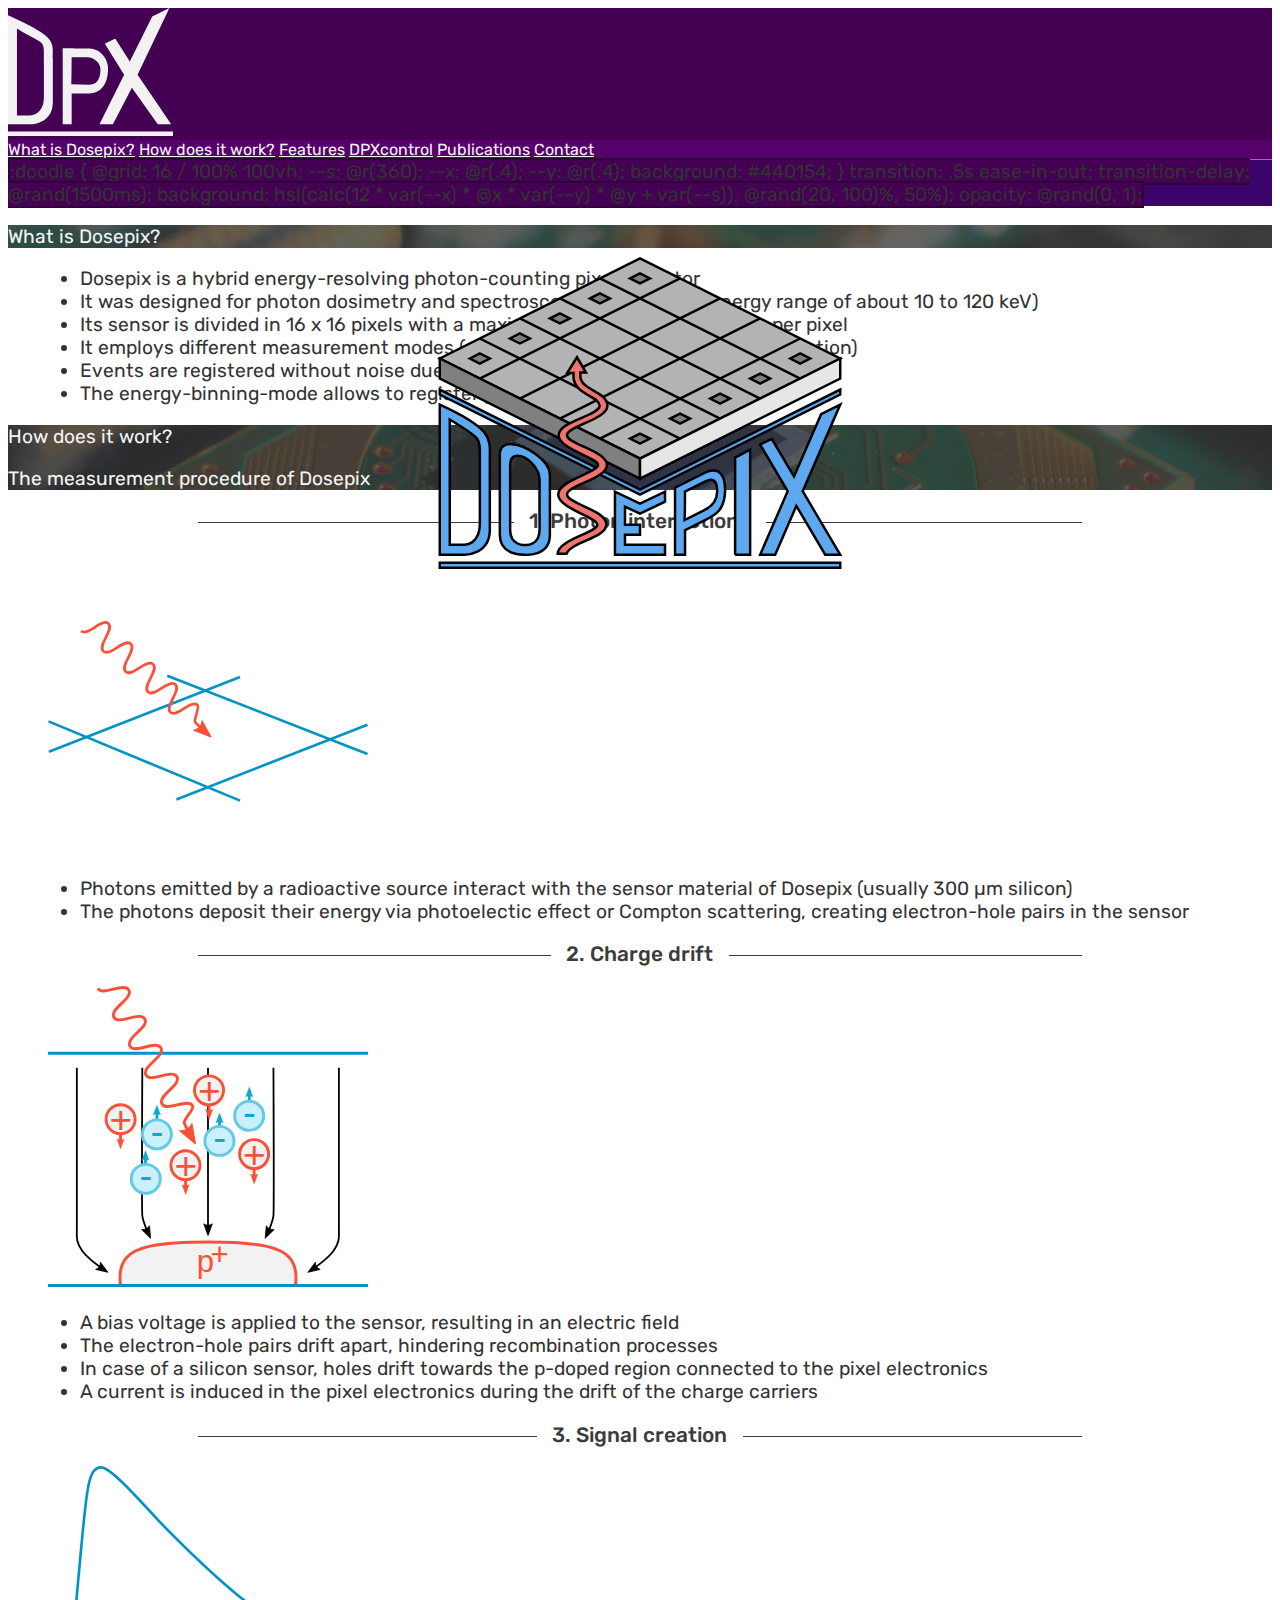
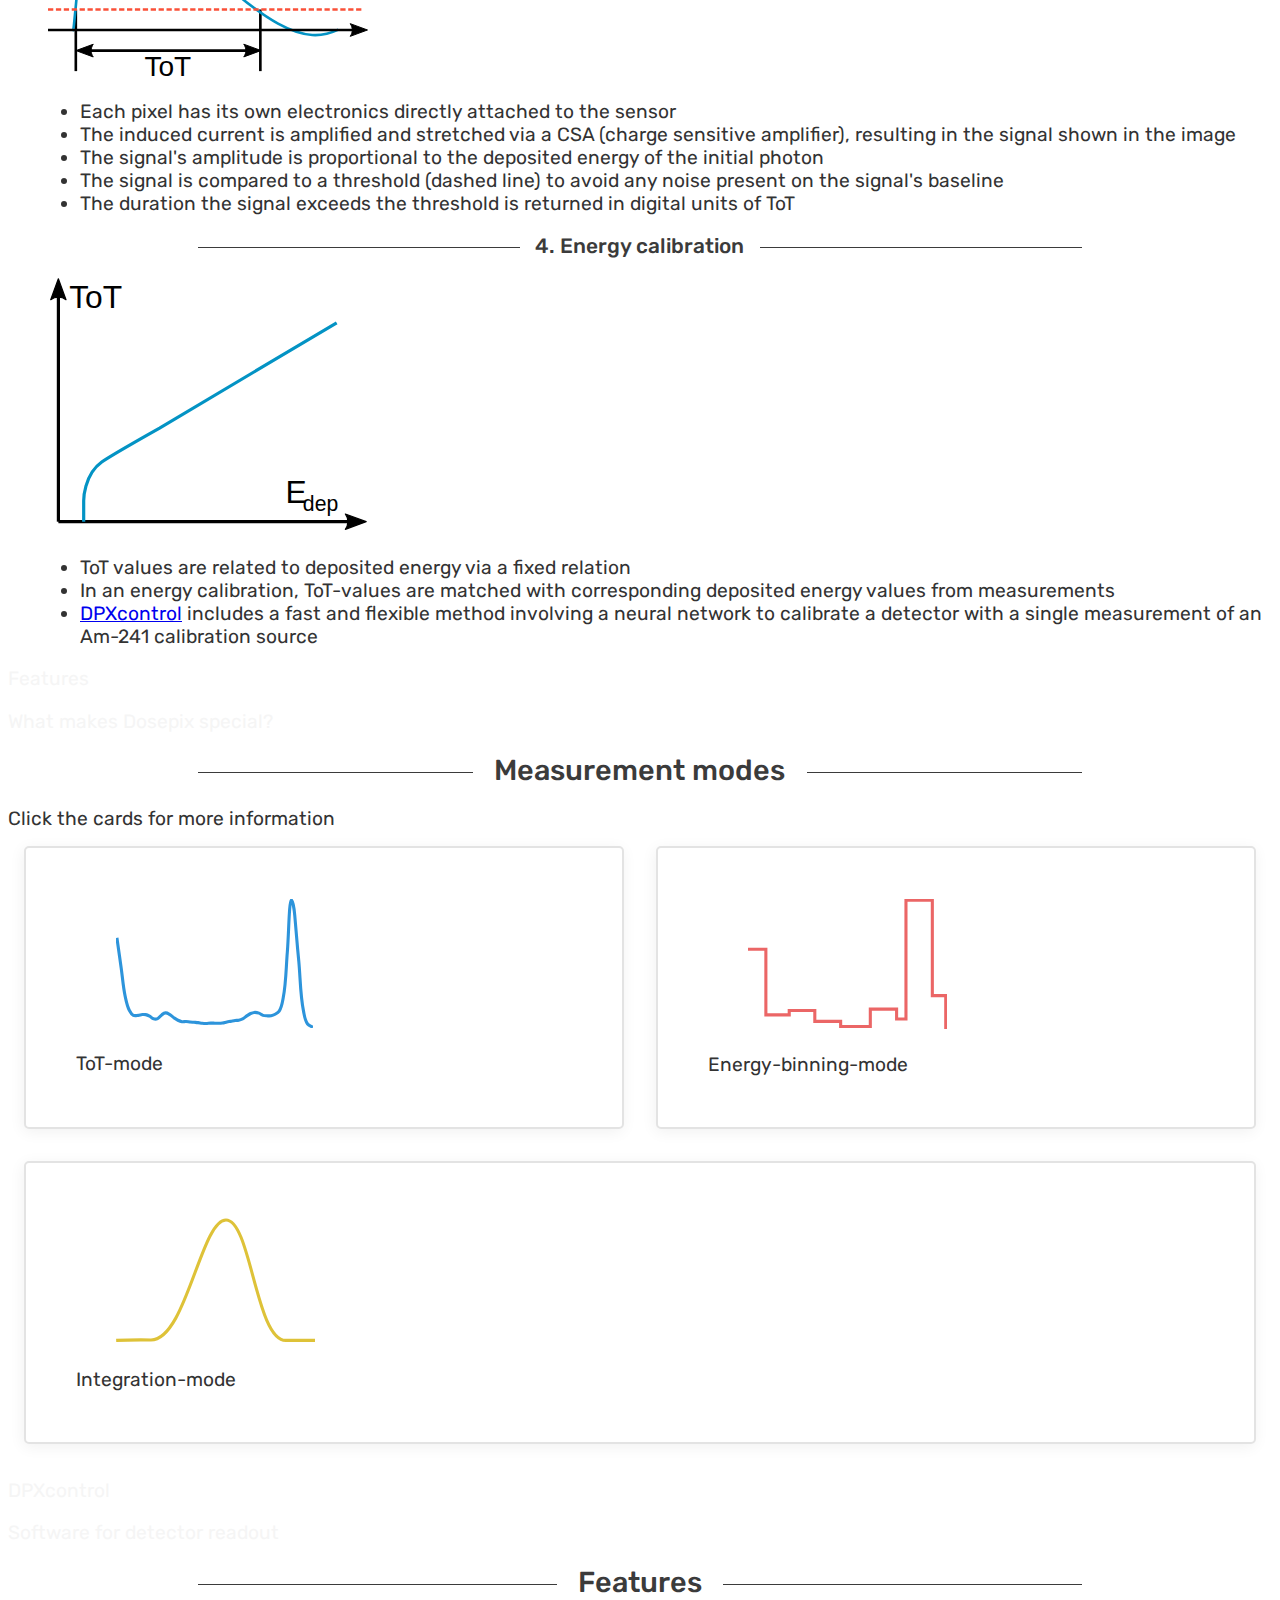
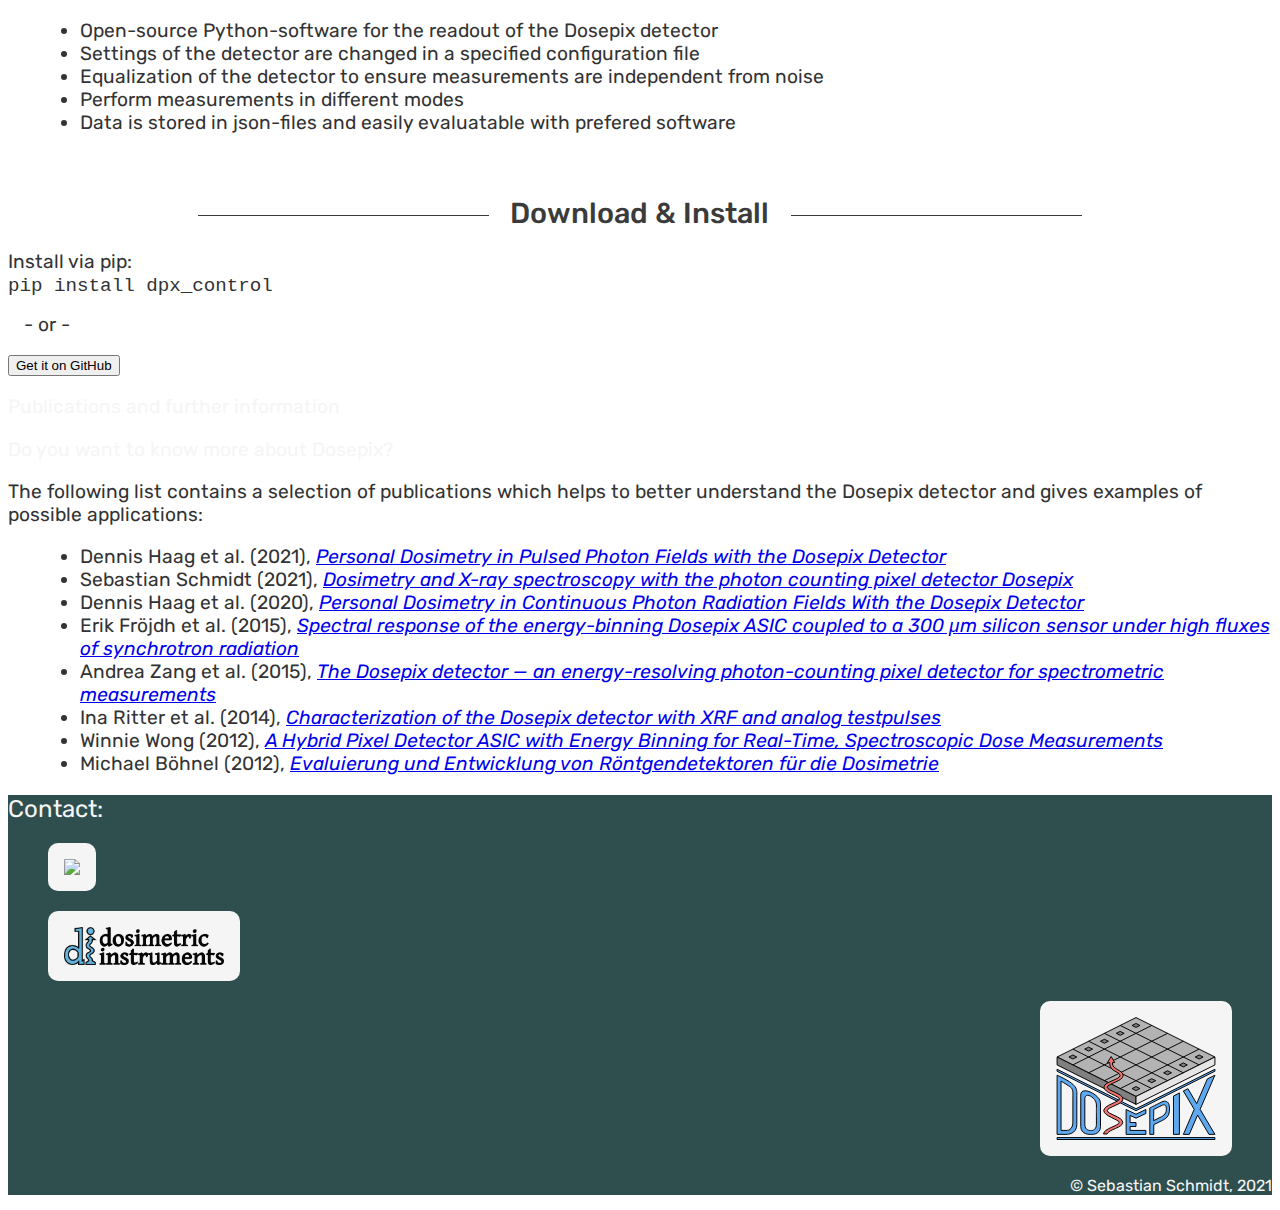
==== commit 780014bf: "Added 3D model of DPX" ====
--- a/index.html
+++ b/index.html
@@ -78,9 +78,10 @@
             <div class="container">
                 <div class="what columns">
                     <div class="column is-4 is-centered" align="center">
-                        <figure class="image">
+                        <div id="3D-canvas"></div>
+                        <!--figure class="image">
                             <img class="what" src="./assets/dosepix_zoom.jpg">
-                        </figure>
+                        </figure-->
                     </div>
                     <div class="column is-8 is-offset">
                         <ul class="what">
@@ -376,11 +377,13 @@
                     <figure>
                         <img class="footer-logo" src="./assets/DPX_logo.svg" alt="DPX">
                     </figure>
+                    <p>© Sebastian Schmidt, 2021</p>
                 </div>
             </div>
         </div>
     </footer>
 
     <!-- Scripts -->
+    <script type="module" src="./scripts/3D.js"></script>
     <script src="./scripts/index.js"></script>
 </body>
--- a/main.css
+++ b/main.css
@@ -211,14 +211,14 @@
 }
 
 img.footer-github {
-    border-radius: 5%;
+    border-radius: 10px;
     max-width: 10rem;
     padding: 1rem;
     background-color: whitesmoke;
 }
 
 img.footer-logo {
-    border-radius: 5%;
+    border-radius: 10px;
     max-width: 10rem;
     padding: 1rem;
     background-color: whitesmoke;
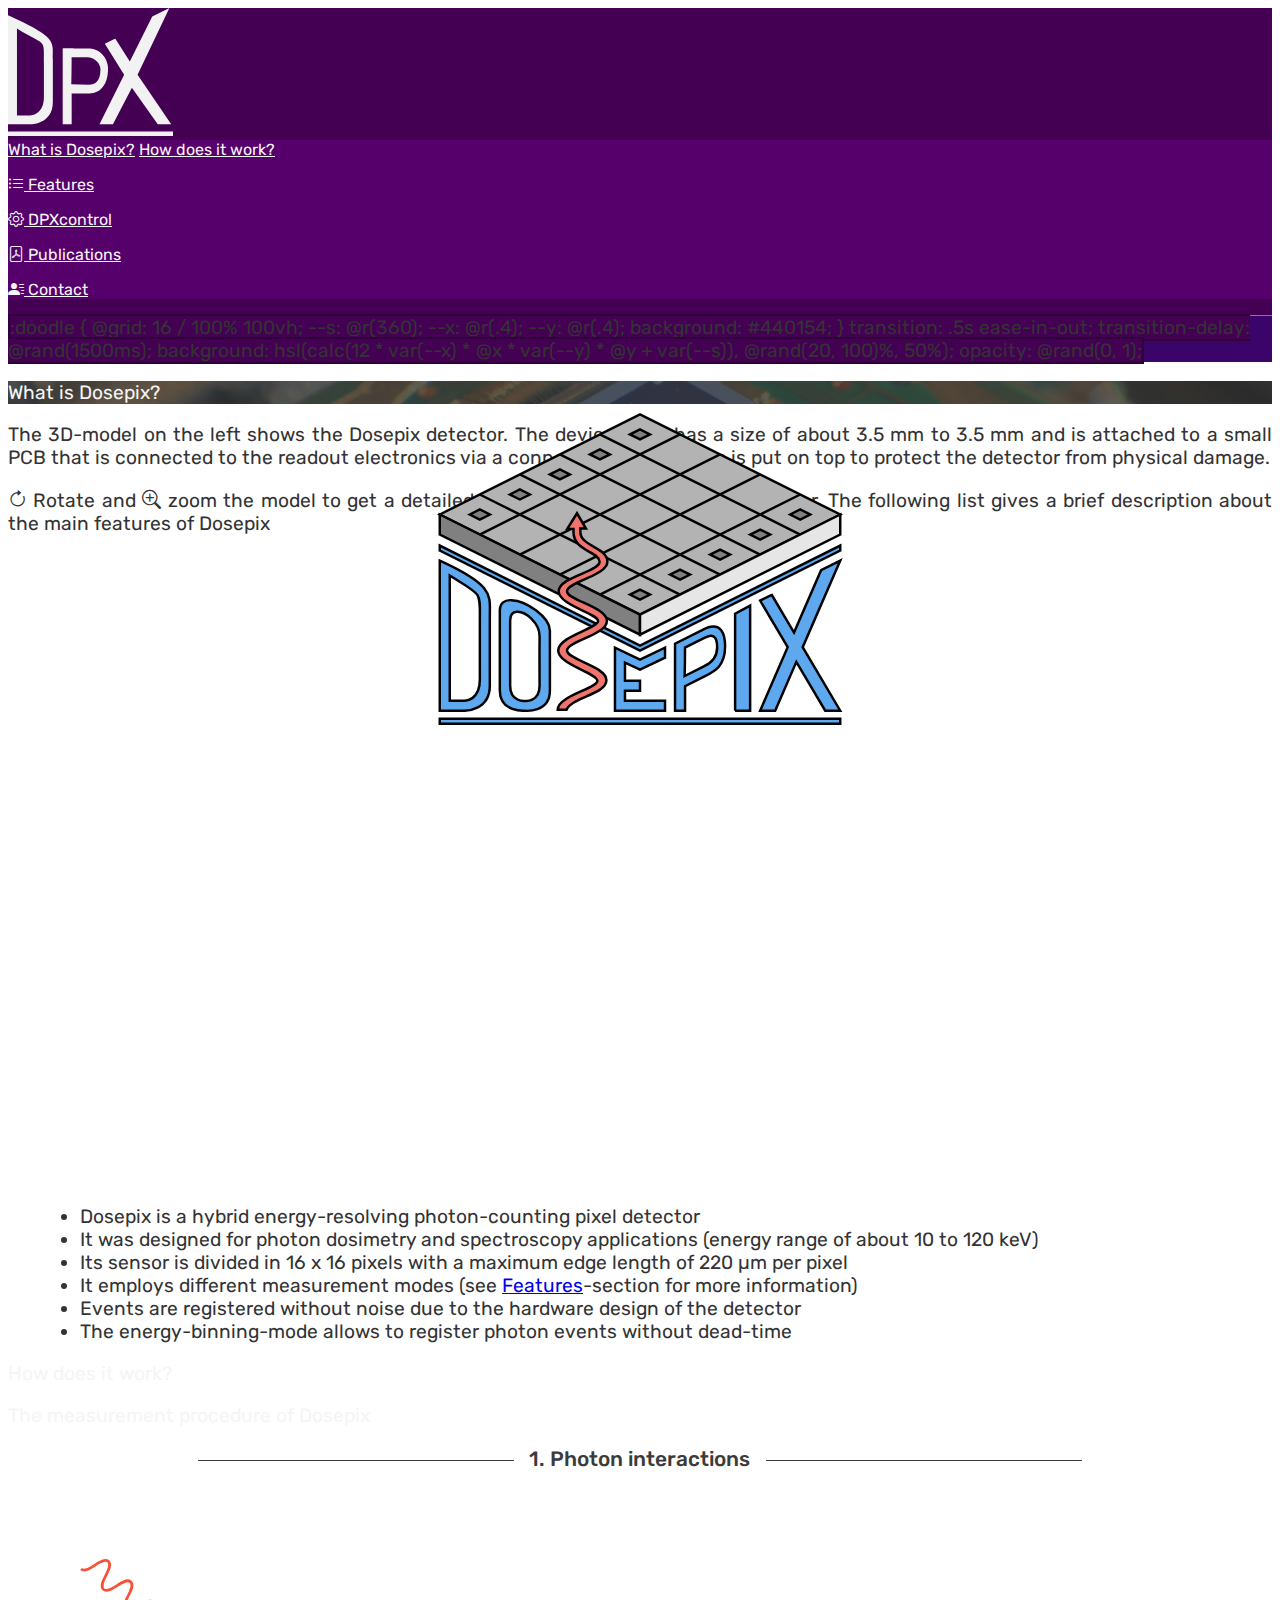
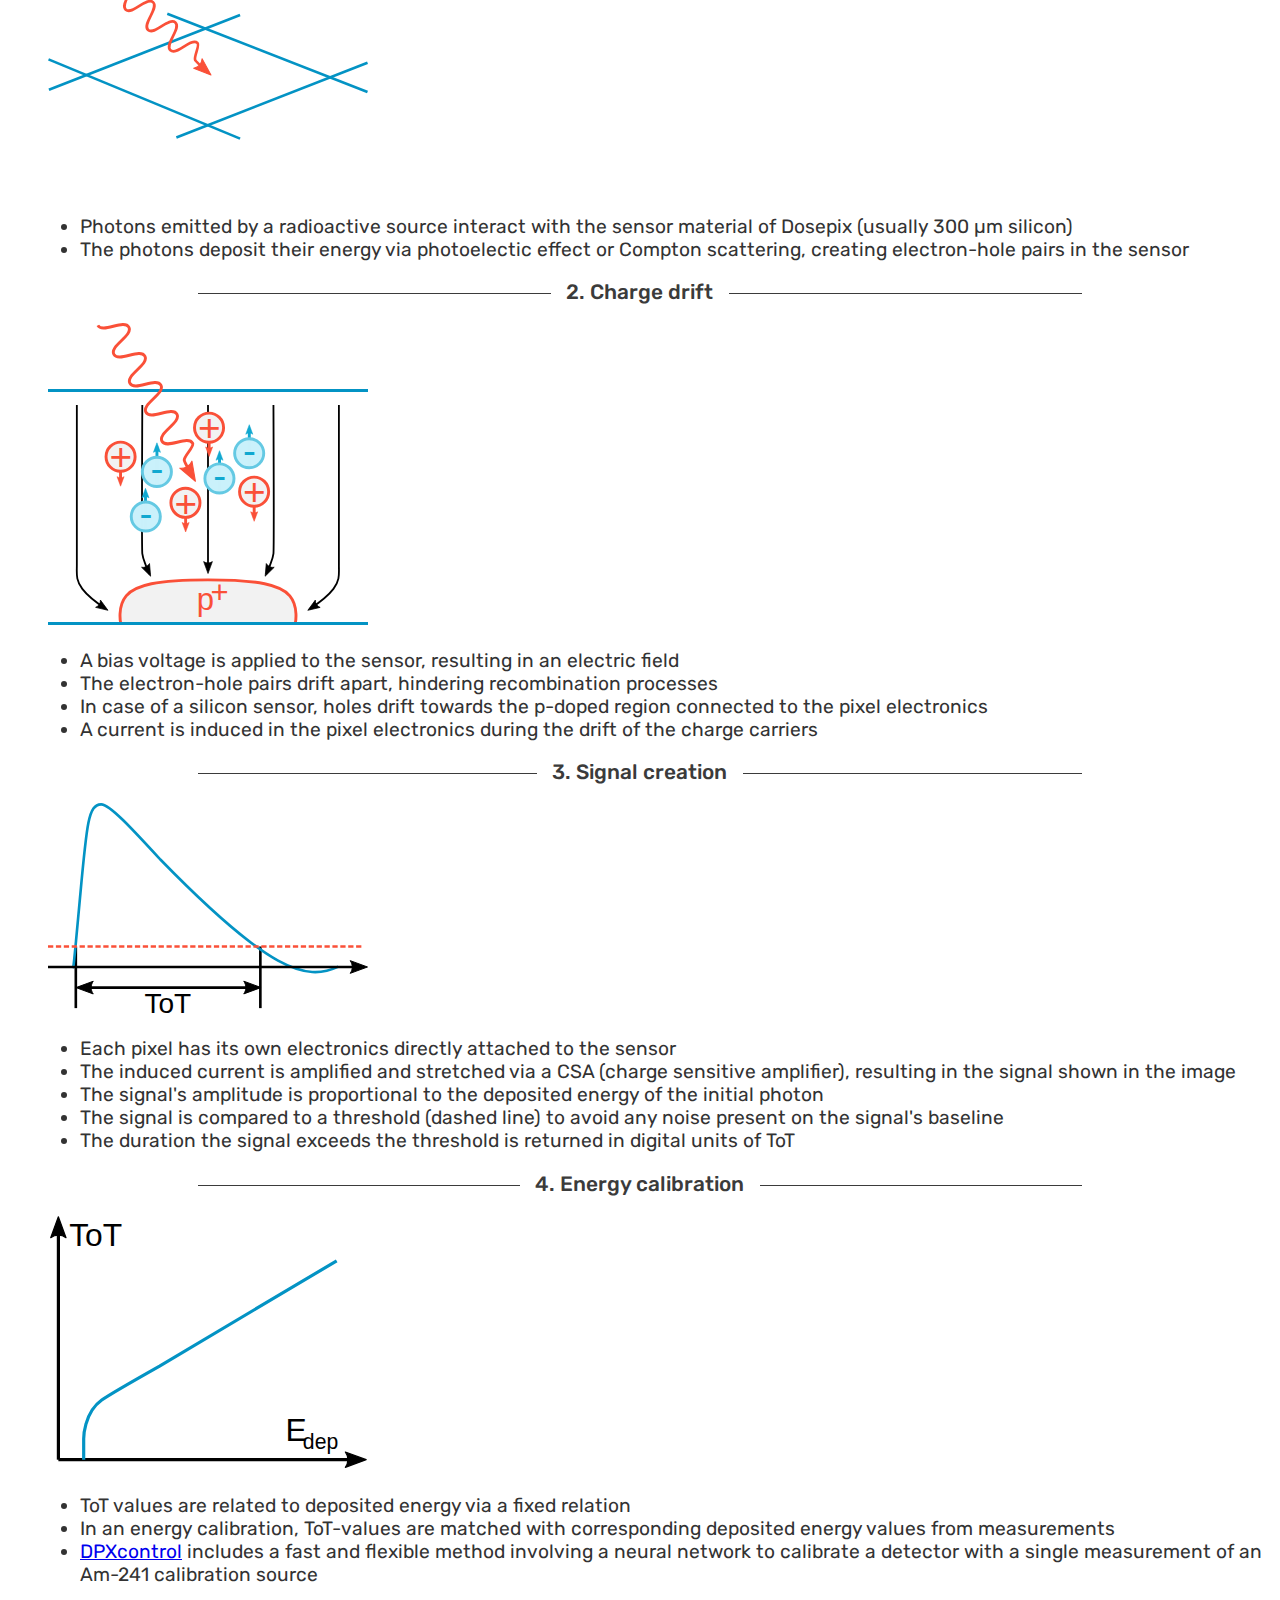
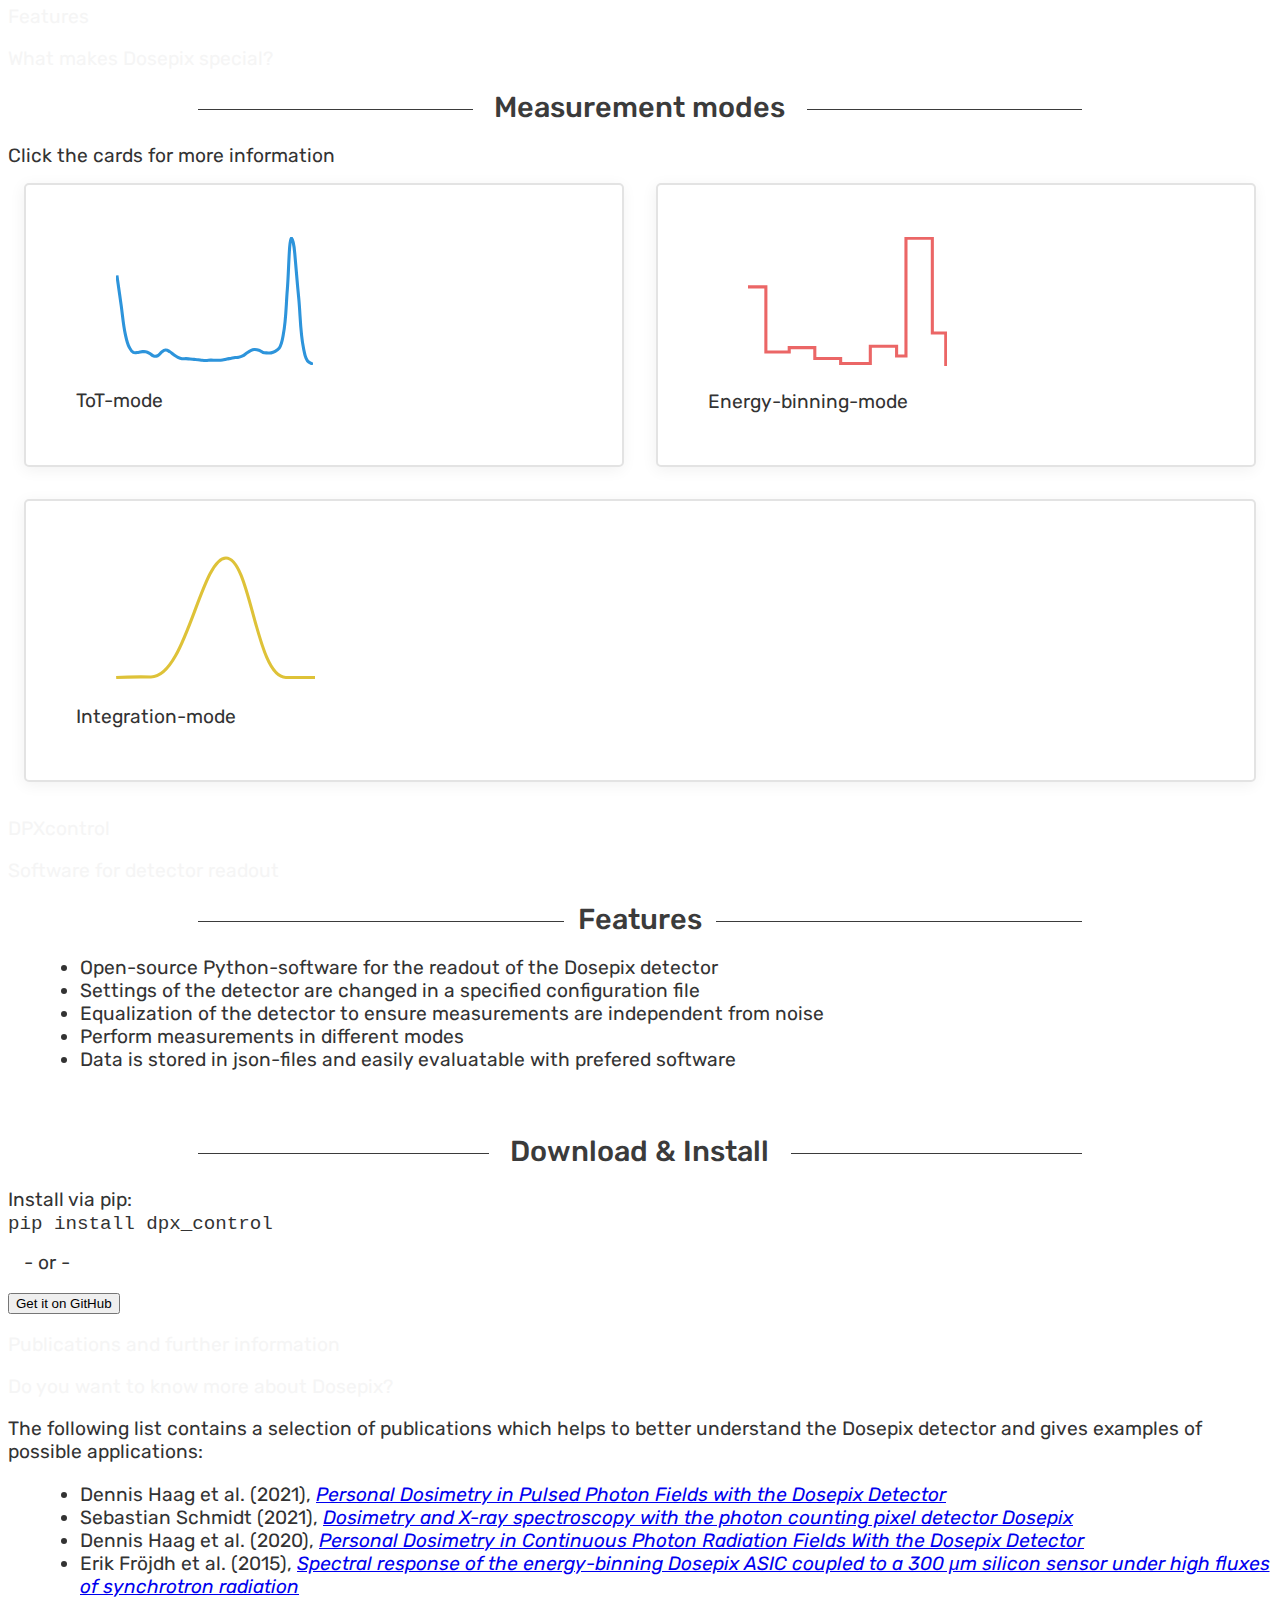
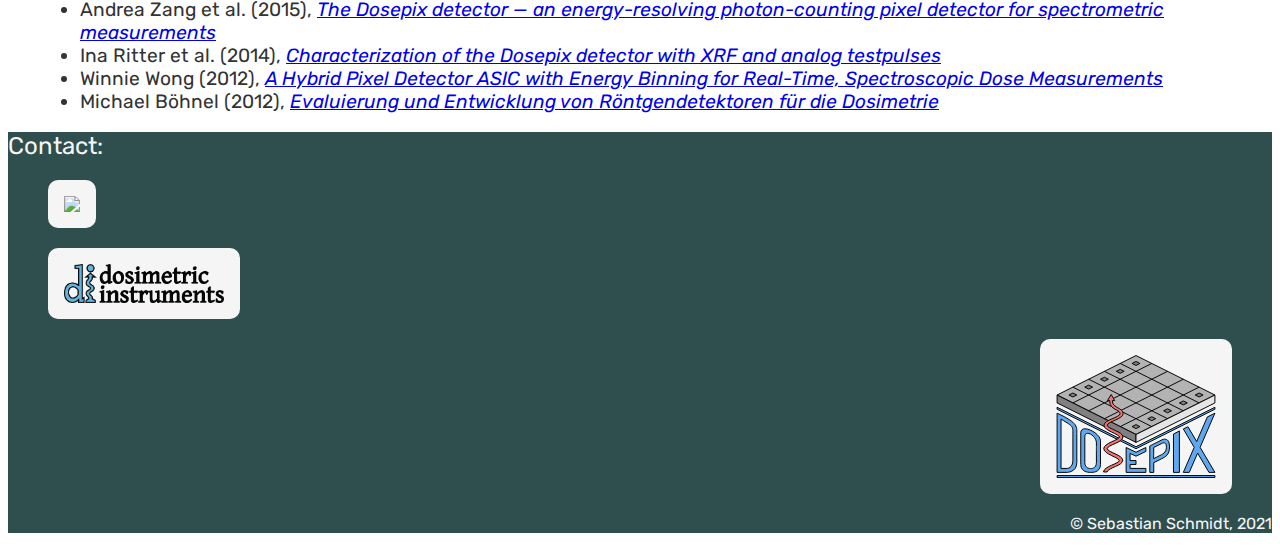
==== commit 719ef837: "Updated 3D render" ====
--- a/index.html
+++ b/index.html
@@ -5,6 +5,7 @@
     <title>Dosepix</title>
     <link rel="stylesheet" href="https://cdn.jsdelivr.net/npm/bulma@0.9.3/css/bulma.min.css">
     <link rel="stylesheet" href="https://fonts.googleapis.com/css?family=Rubik">
+    <link rel="stylesheet" href="https://cdn.jsdelivr.net/npm/bootstrap-icons@1.7.2/font/bootstrap-icons.css">
     <link rel="stylesheet" href="main.css">
     <script src="https://unpkg.com/css-doodle@0.23.0/css-doodle.min.js"></script>
     <script src="https://cdn.jsdelivr.net/npm/chart.js"></script>
@@ -28,10 +29,10 @@
             <div class="navbar-end">
                 <a class="navbar-item" href="#what">What is Dosepix?</a>
                 <a class="navbar-item" href="#how">How does it work?</a>
-                <a class="navbar-item" href="#features">Features</a>
-                <a class="navbar-item" href="#dpx-control">DPXcontrol</a>
-                <a class="navbar-item" href="#publications">Publications</a>
-                <a class="navbar-item" href="#contact">Contact</a>
+                <a class="navbar-item" href="#features"><p><i class="bi-list-ul"></i>  Features</p></a>
+                <a class="navbar-item" href="#dpx-control"><p><i class="bi-gear"></i> DPXcontrol</p></a>
+                <a class="navbar-item" href="#publications"><p><i class="bi-file-pdf"></i> Publications</p></a>
+                <a class="navbar-item" href="#contact"><p><i class="bi-person-lines-fill"></i>  Contact</p></a>
             </div>
         </div>
     </nav>
@@ -74,16 +75,26 @@
     </section>
 
     <section class="hero">
+        <div class="hero-body" style="padding-bottom: 0rem;">
+            <div class="container" style="text-align: justify;">
+                <p>
+                    The 3D-model on the left shows the Dosepix detector. The device itself has a size of about 3.5 mm to 3.5 mm and is attached to a small PCB that is connected to the readout electronics via a connector. A plastic cap is put on top to protect the detector from physical damage. 
+                </p>
+                <p>
+                    <i class="bi-arrow-clockwise"></i> Rotate and <i class="bi-zoom-in"></i> zoom the model to get a detailed view of the detector's silicon-sensor. The following list gives a brief description about the main features of Dosepix
+                </p>
+            </div>
+        </div>
         <div class="hero-body">
             <div class="container">
                 <div class="what columns">
-                    <div class="column is-4 is-centered" align="center">
-                        <div id="3D-canvas"></div>
+                    <div class="column is-6 is-centered" align="center">
+                        <canvas id="3D-canvas" style="width: 100%; height: 100%; display: block;"></canvas>
                         <!--figure class="image">
                             <img class="what" src="./assets/dosepix_zoom.jpg">
                         </figure-->
                     </div>
-                    <div class="column is-8 is-offset">
+                    <div class="column is-6 is-offset" id="what-text">
                         <ul class="what">
                             <li>Dosepix is a hybrid energy-resolving photon-counting pixel detector</li>
                             <li>It was designed for photon dosimetry and spectroscopy applications (energy range of about 10 to 120 keV)</li>
@@ -182,7 +193,7 @@
     </section>
 
     <section class="hero" id='measurement-modes'>
-        <div class="hero-head">
+        <div class="hero-body">
             <h1 class="heading">
                 Measurement modes
             </h1>
@@ -263,38 +274,34 @@
 
     <section class="hero">
         <div class="hero-body">
-            <div class="container">
-                <h1 class="heading">
-                    Features
-                </h1>
-                <div>
-                    <ul>
-                        <li>Open-source Python-software for the readout of the Dosepix detector</li>
-                        <li>Settings of the detector are changed in a specified configuration file</li>
-                        <li>Equalization of the detector to ensure measurements are independent from noise</li>
-                        <li>Perform measurements in different modes</li>
-                        <li>Data is stored in json-files and easily evaluatable with prefered software</li>
-                    </ul>
-                </div>
-                </br>
-
-                <h1 class="heading">
-                    Download & Install
-                </h1>
-                <div class="columns">
-                    <div class="column is-3">Install via pip:</div>
-                    <code class="column has-text-centered">
-                        pip install dpx_control
-                    </code>
-                </div>
-                <div class="container has-text-centered" style="margin: 1rem;">
-                    - or -
-                </div>
-                <div class="container has-text-centered">
-                    <a href="https://github.com/dosepix/dpx_control">
-                        <button class="button is-large is-link is-outlined is-fullwidth">Get it on GitHub</button>
-                    </a>
-                </div>
+            <h1 class="heading">Features</h1>
+            <div class="container">
+                <ul>
+                    <li>Open-source Python-software for the readout of the Dosepix detector</li>
+                    <li>Settings of the detector are changed in a specified configuration file</li>
+                    <li>Equalization of the detector to ensure measurements are independent from noise</li>
+                    <li>Perform measurements in different modes</li>
+                    <li>Data is stored in json-files and easily evaluatable with prefered software</li>
+                </ul>
+            </div>
+            </br>
+
+            <h1 class="heading">
+                Download & Install
+            </h1>
+            <div class="columns">
+                <div class="column is-3">Install via pip:</div>
+                <code class="column has-text-centered">
+                    pip install dpx_control
+                </code>
+            </div>
+            <div class="container has-text-centered" style="margin: 1rem;">
+                - or -
+            </div>
+            <div class="container has-text-centered">
+                <a href="https://github.com/dosepix/dpx_control">
+                    <button class="button is-large is-link is-outlined is-fullwidth">Get it on GitHub</button>
+                </a>
             </div>
         </div>
     </section>
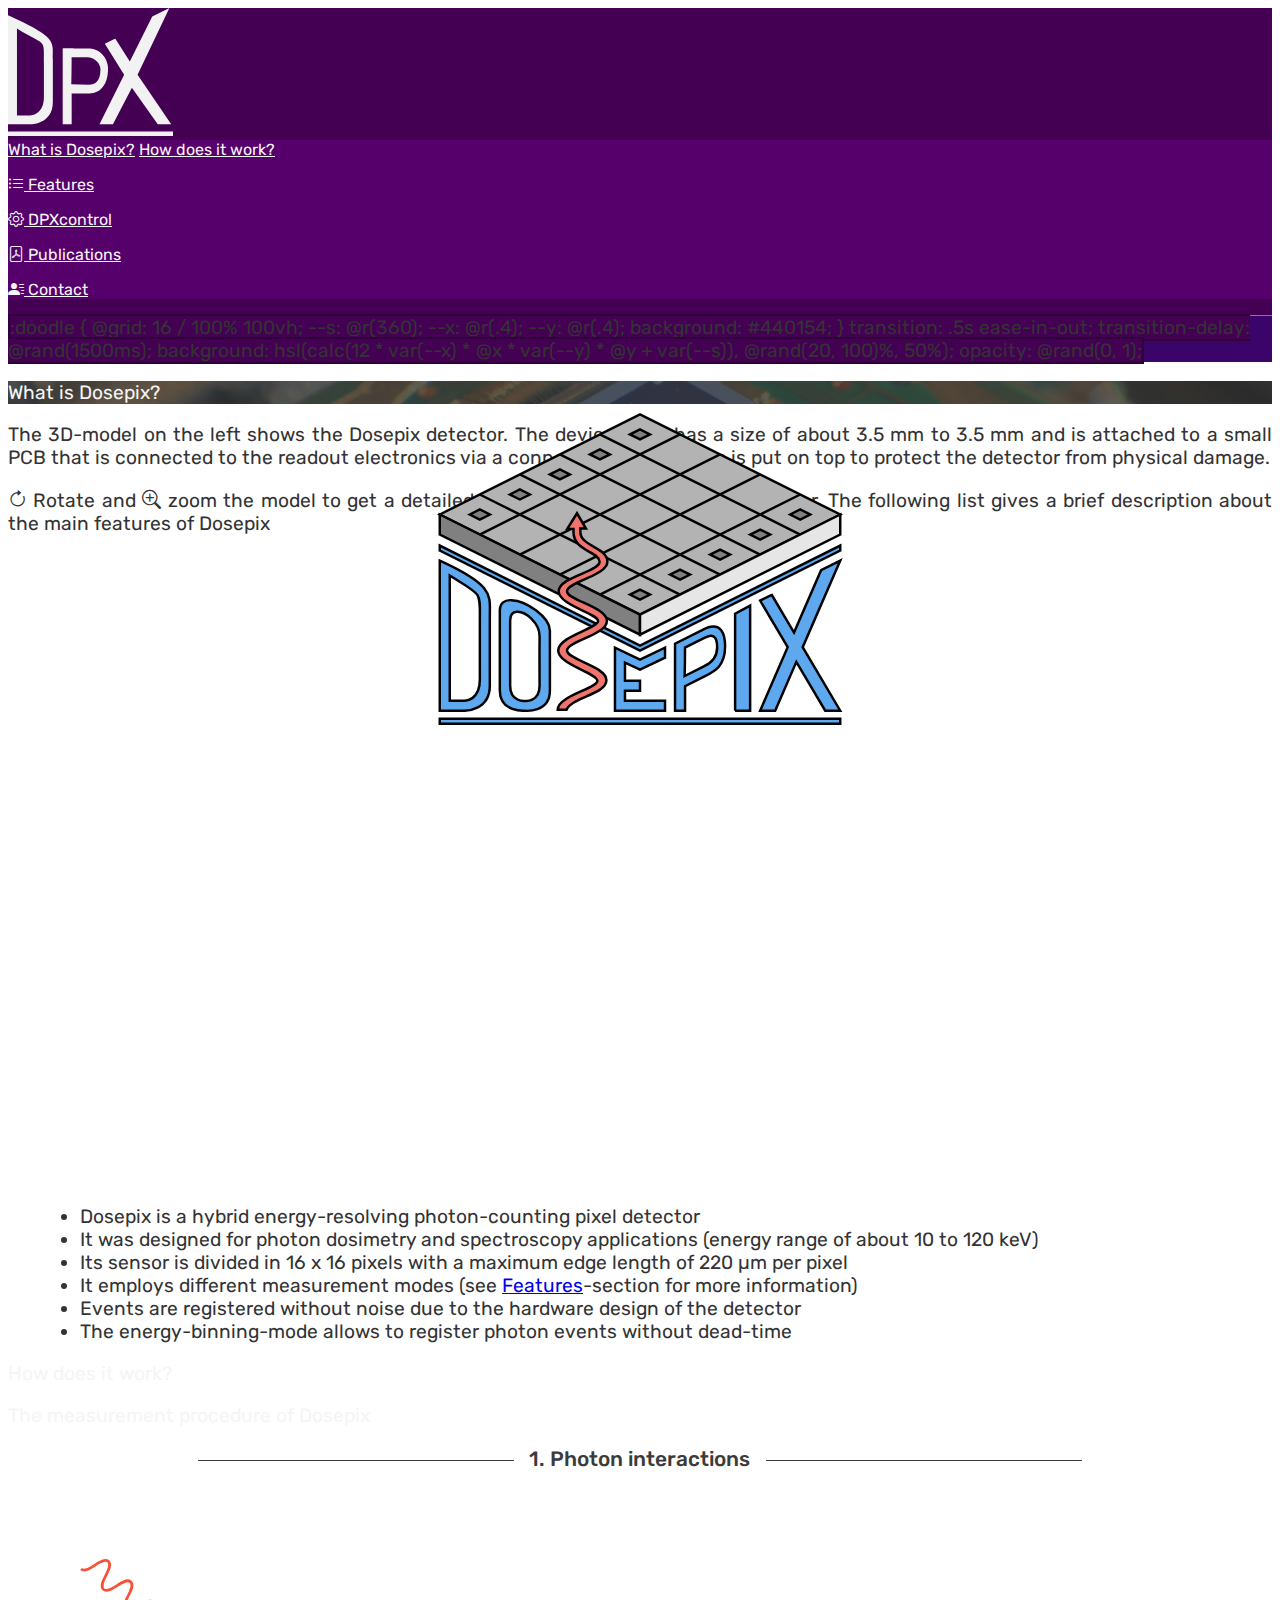
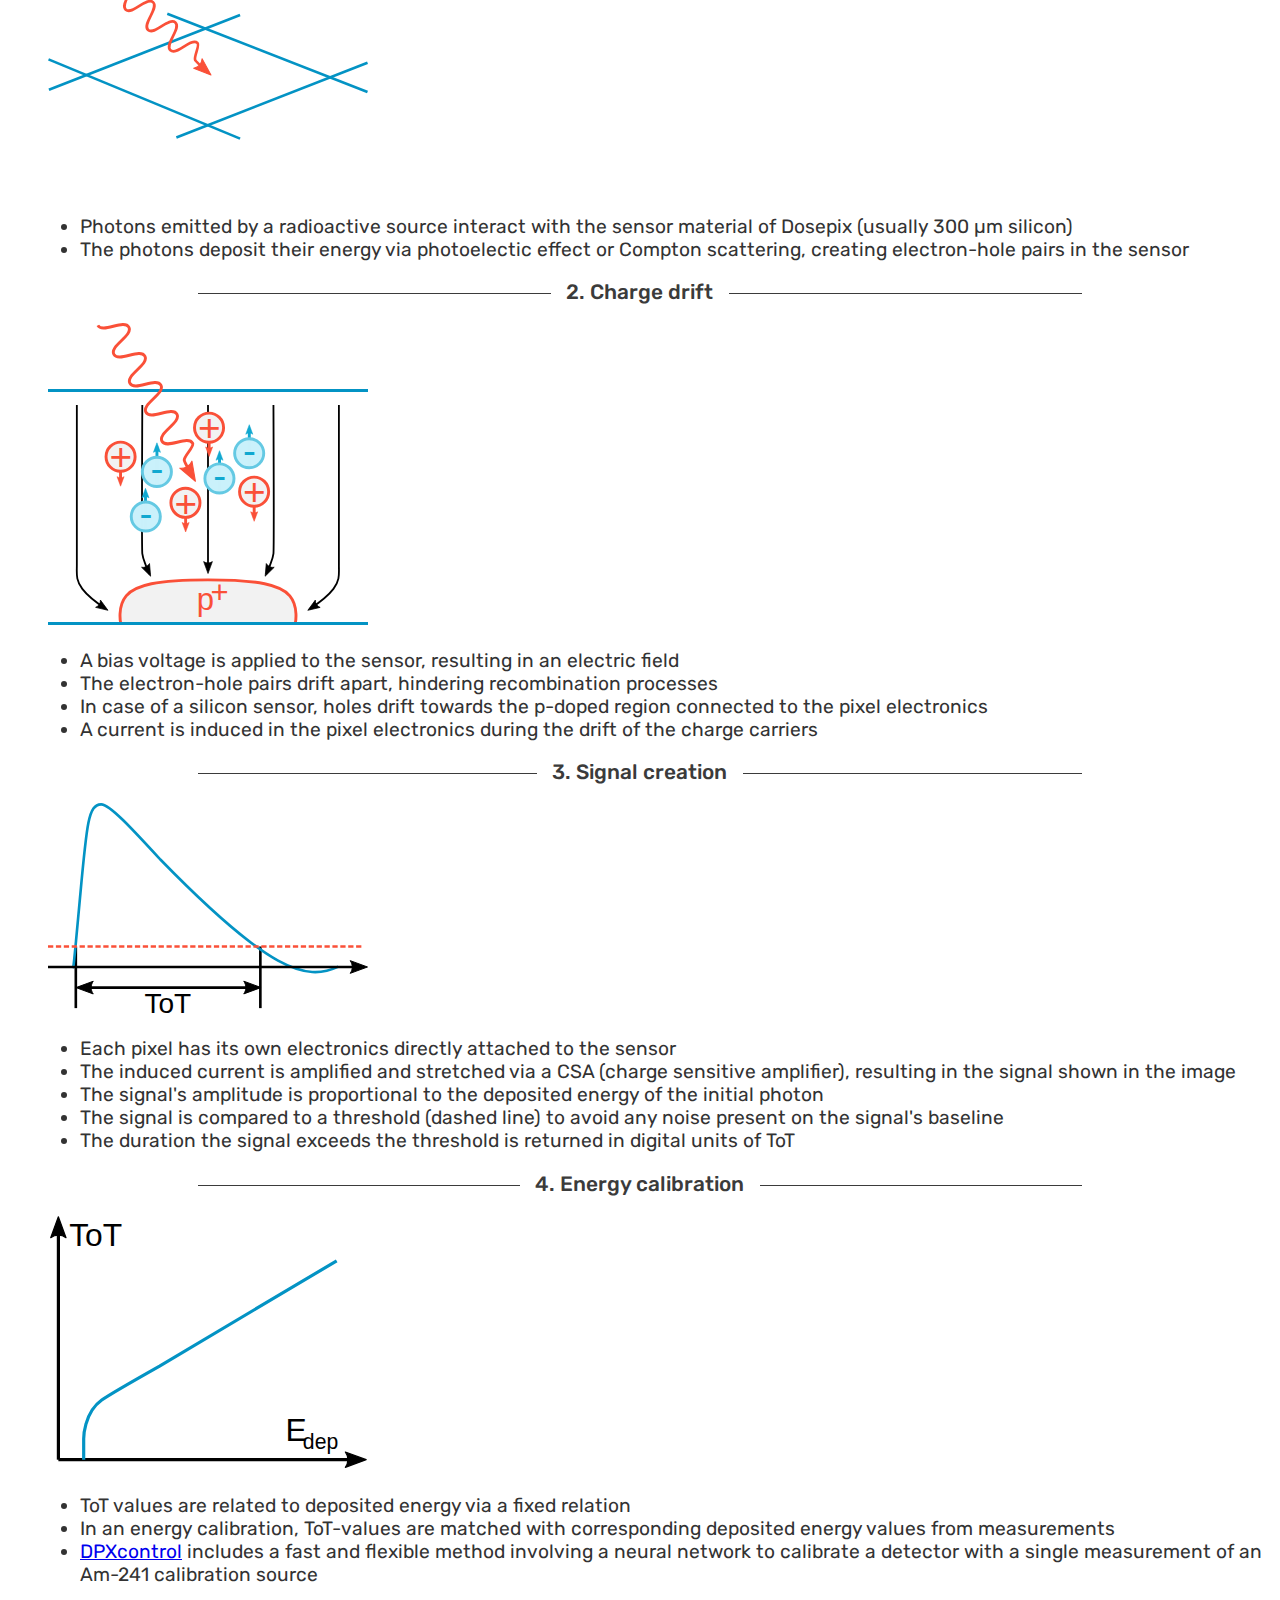
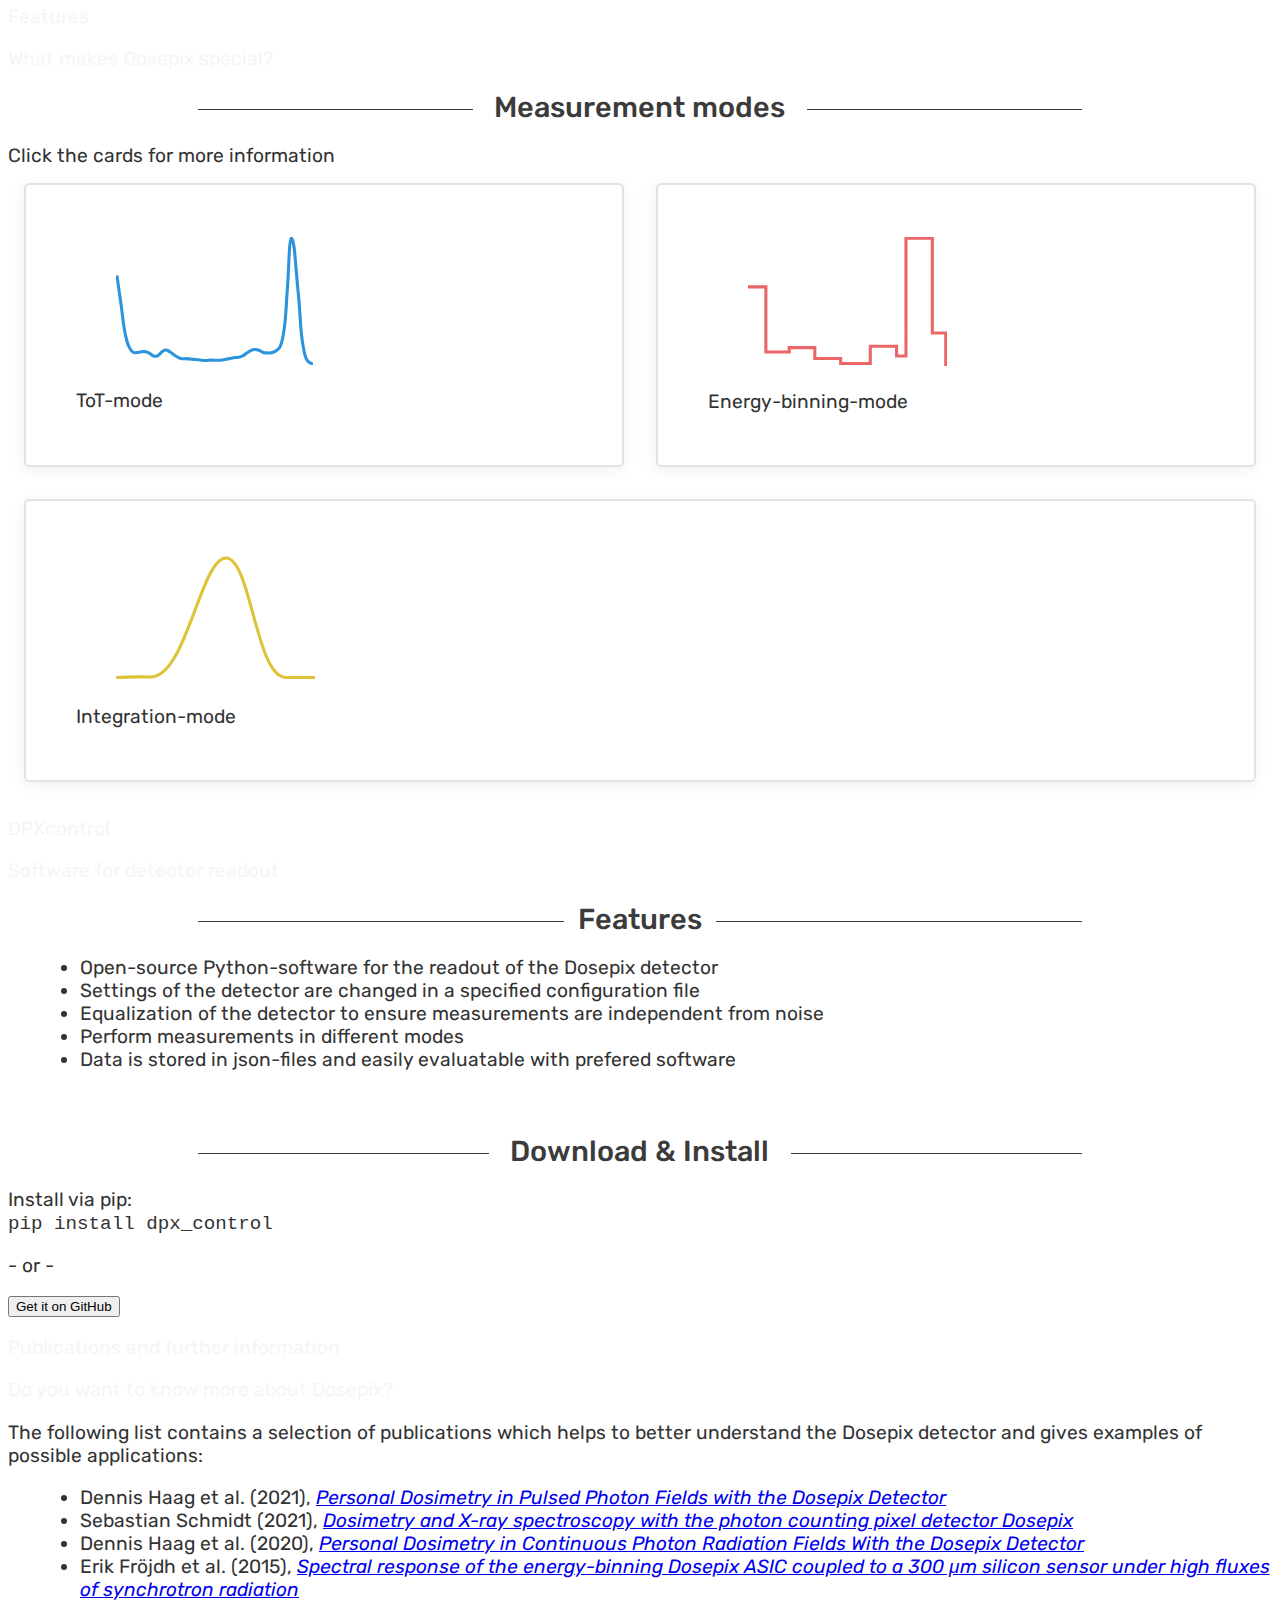
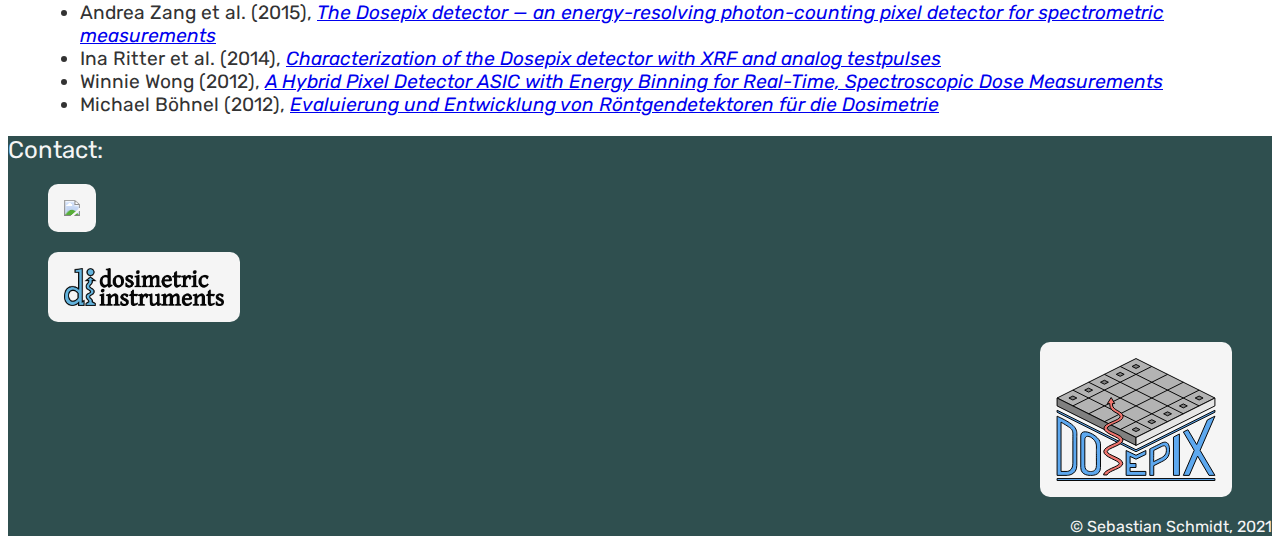
==== commit d8fd7dae: "Fixed misaligned elements" ====
--- a/index.html
+++ b/index.html
@@ -289,19 +289,19 @@
             <h1 class="heading">
                 Download & Install
             </h1>
-            <div class="columns">
-                <div class="column is-3">Install via pip:</div>
-                <code class="column has-text-centered">
-                    pip install dpx_control
-                </code>
-            </div>
-            <div class="container has-text-centered" style="margin: 1rem;">
-                - or -
-            </div>
-            <div class="container has-text-centered">
-                <a href="https://github.com/dosepix/dpx_control">
-                    <button class="button is-large is-link is-outlined is-fullwidth">Get it on GitHub</button>
-                </a>
+            <div class="container">
+                <div class="columns">
+                    <div class="column is-3">Install via pip:</div>
+                    <code class="column is-9 has-text-centered">
+                        pip install dpx_control
+                    </code>
+                </div>
+                <div class="has-text-centered" style="margin-top: 1rem;">
+                    <p style="margin-bottom: 1rem;">- or -</p>
+                    <a href="https://github.com/dosepix/dpx_control">
+                        <button class="button is-large is-link is-outlined is-fullwidth">Get it on GitHub</button>
+                    </a>
+                </div>
             </div>
         </div>
     </section>
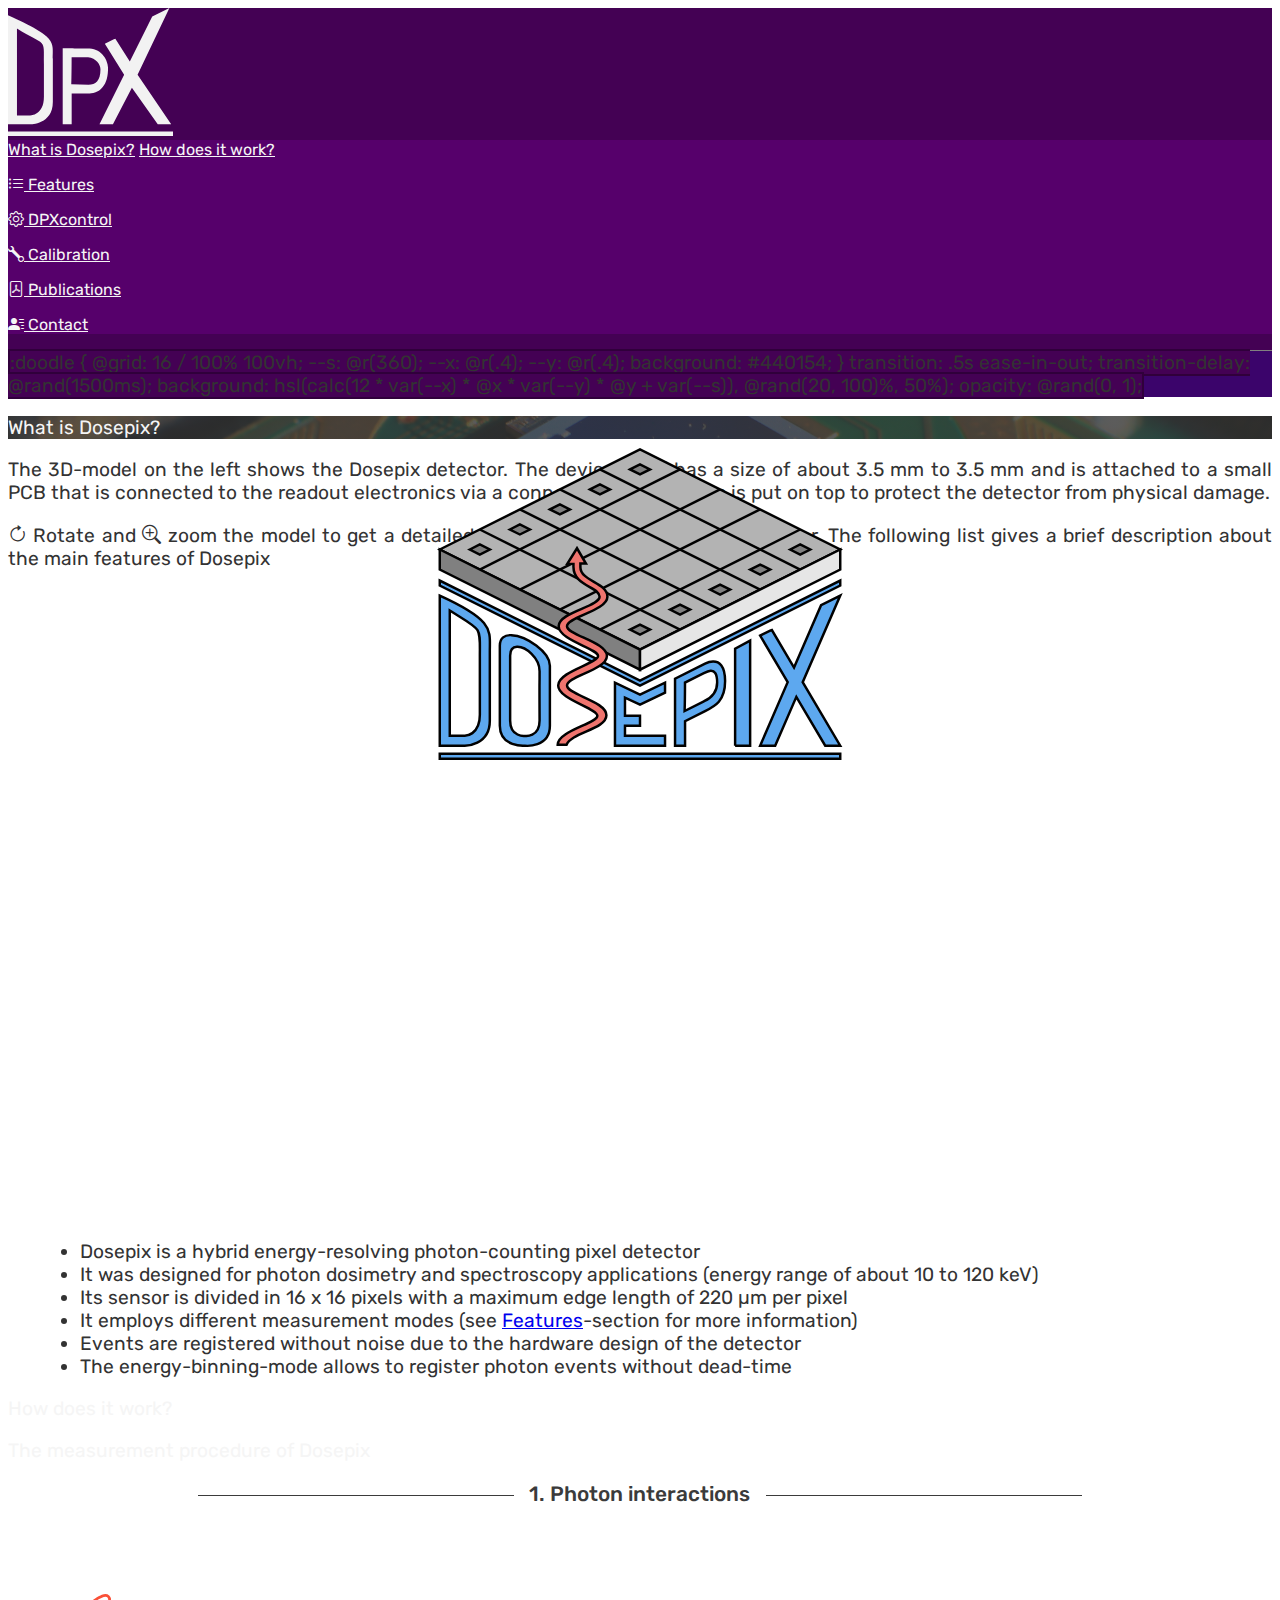
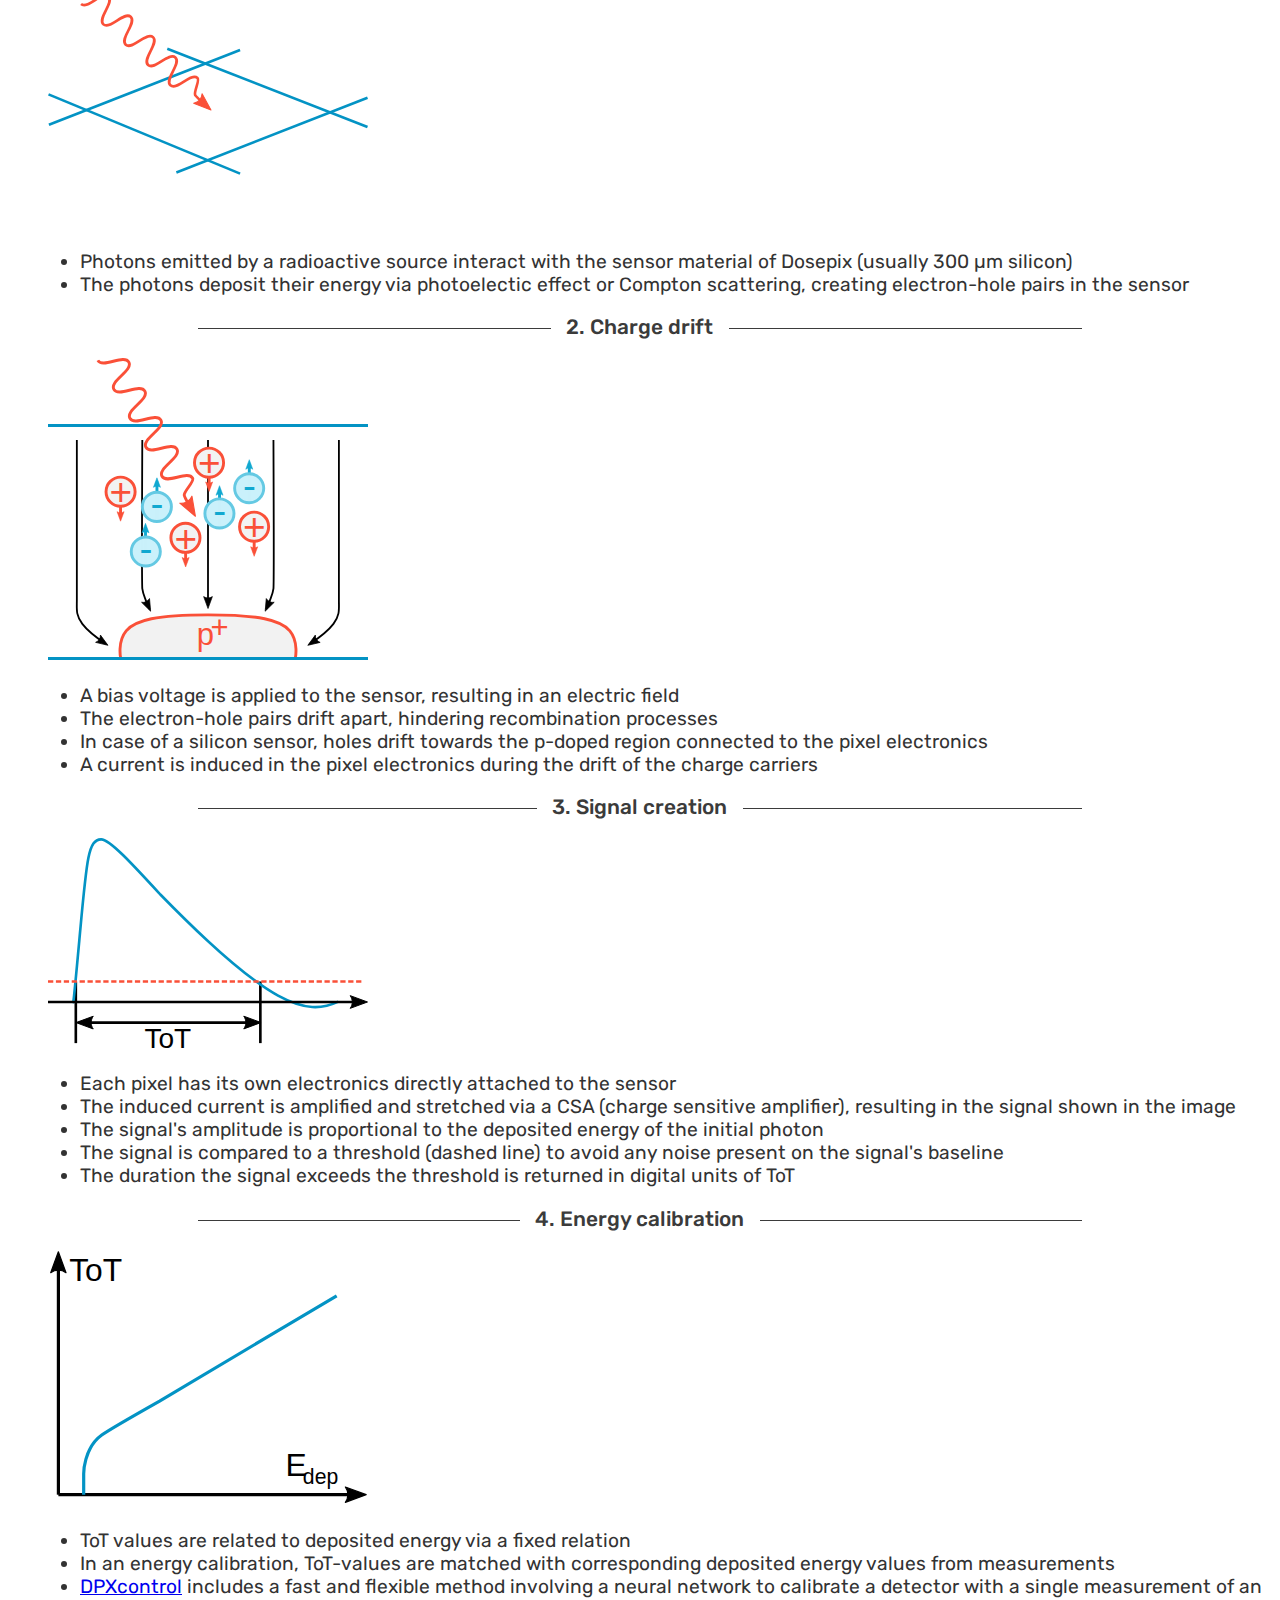
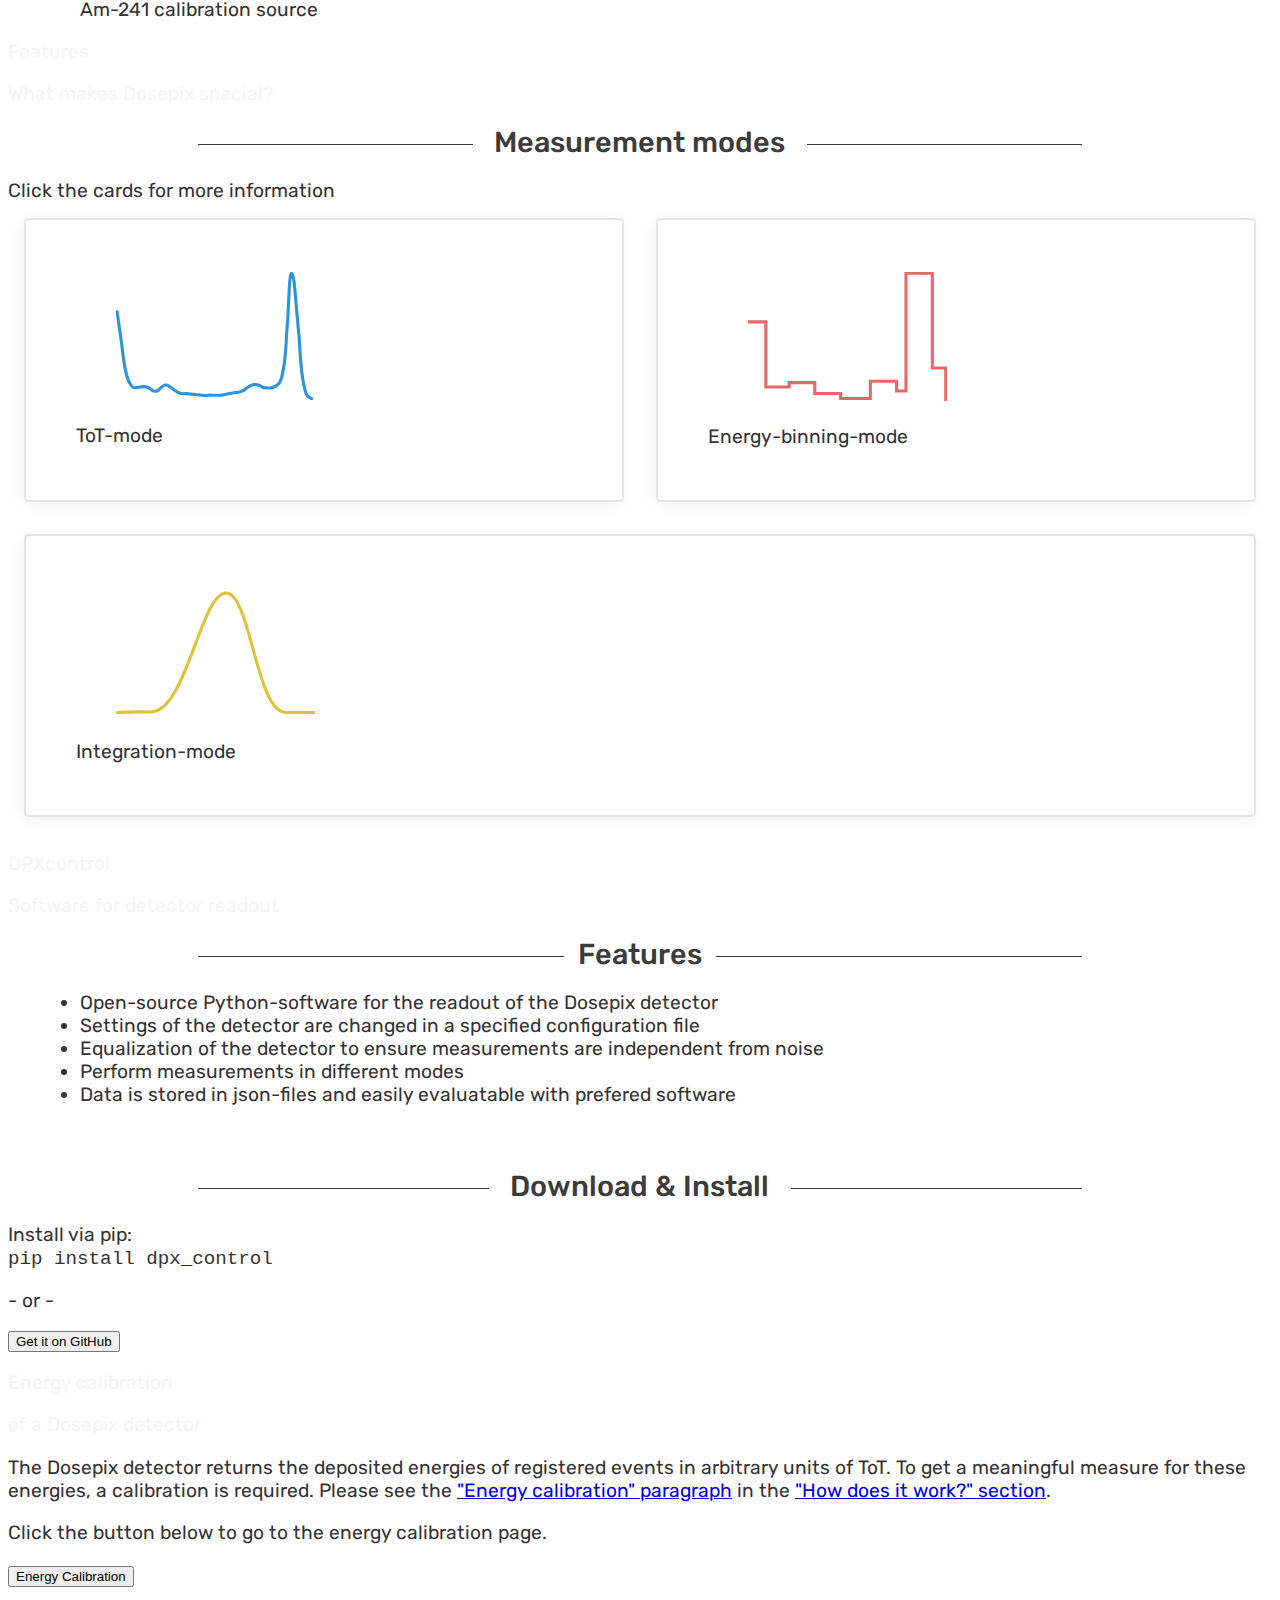
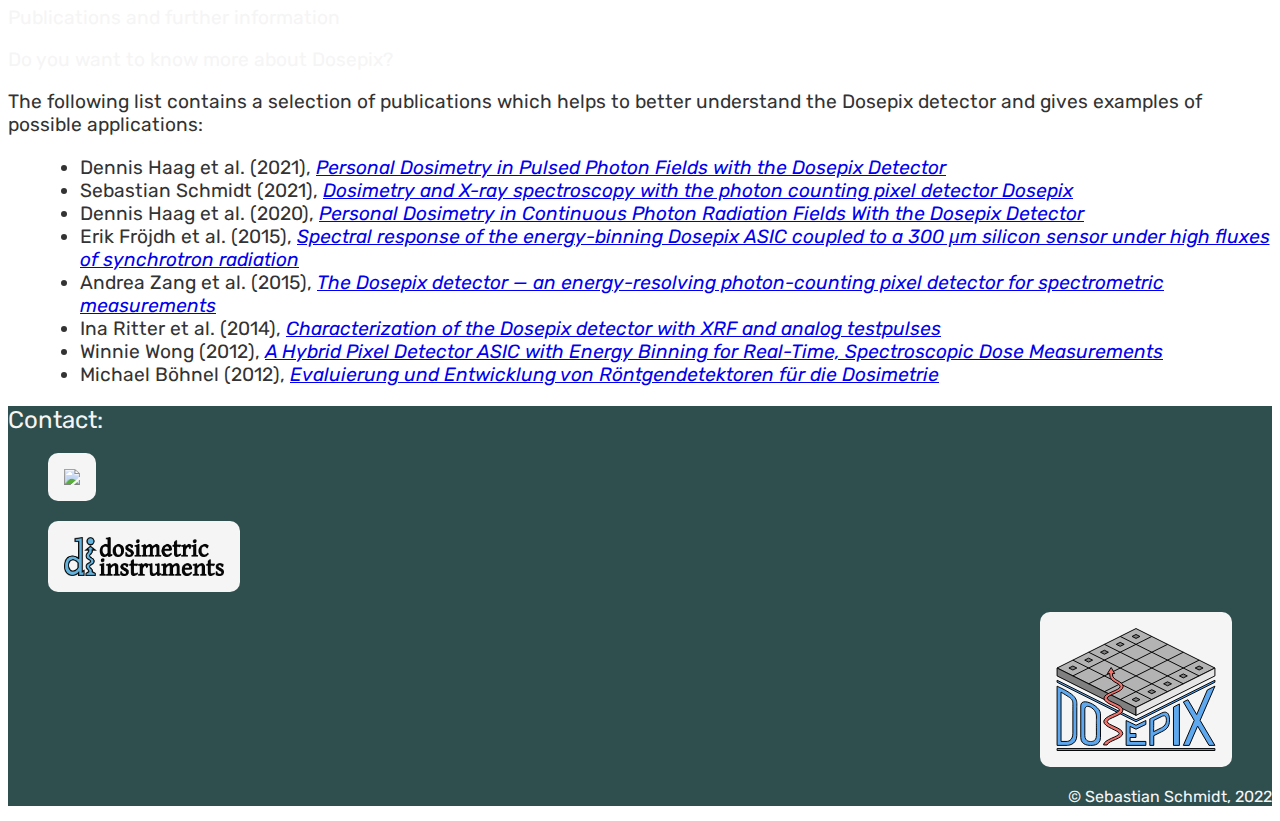
==== commit e1017fe2: "Added calibration section" ====
--- a/index.html
+++ b/index.html
@@ -29,10 +29,11 @@
             <div class="navbar-end">
                 <a class="navbar-item" href="#what">What is Dosepix?</a>
                 <a class="navbar-item" href="#how">How does it work?</a>
-                <a class="navbar-item" href="#features"><p><i class="bi-list-ul"></i>  Features</p></a>
+                <a class="navbar-item" href="#features"><p><i class="bi-list-ul"></i> Features</p></a>
                 <a class="navbar-item" href="#dpx-control"><p><i class="bi-gear"></i> DPXcontrol</p></a>
+                <a class="navbar-item" href="#calibration"><p><i class="bi-wrench"></i> Calibration</p></a>
                 <a class="navbar-item" href="#publications"><p><i class="bi-file-pdf"></i> Publications</p></a>
-                <a class="navbar-item" href="#contact"><p><i class="bi-person-lines-fill"></i>  Contact</p></a>
+                <a class="navbar-item" href="#contact"><p><i class="bi-person-lines-fill"></i> Contact</p></a>
             </div>
         </div>
     </nav>
@@ -164,7 +165,7 @@
                     <li>The duration the signal exceeds the threshold is returned in digital units of ToT</li>
                 </ul>
             </div>
-            <h1 class="how heading">
+            <h1 class="how heading" id="how-calibration">
                 4. Energy calibration
             </h1>
             <div class="container">
@@ -306,7 +307,35 @@
         </div>
     </section>
 
-    <!-- DPXcontrol -->
+
+    <!-- Calibration -->
+    <section class="hero" id="calibration">
+        <div class="hero-body image-container">
+            <p class="features title">
+                Energy calibration
+            </p>
+            <p class="features subtitle">
+                of a Dosepix detector
+            </p>
+        </div> 
+    </section>
+
+    <section class="hero">
+        <div class="hero-body">
+            <div class="container">
+                <p>The Dosepix detector returns the deposited energies of registered events in arbitrary units of ToT. To get a meaningful measure for these energies, a calibration is required. Please see the <a href="#how-calibration">"Energy calibration" paragraph</a> in the <a href="#how">"How does it work?" section</a>.</p>
+                <p>Click the button below to go to the energy calibration page.
+                </p>
+                <div class="has-text-centered" style="margin-top: 1rem;">
+                    <a href="calibration.html">
+                        <button class="button is-large is-link is-outlined is-fullwidth">Energy Calibration</button>
+                    </a>
+                </div>
+            </div>
+        </div>
+    </section>
+
+    <!-- Publications -->
     <section class="hero" id="publications">
         <div class="hero-body image-container">
             <p class="features title">
@@ -384,7 +413,7 @@
                     <figure>
                         <img class="footer-logo" src="./assets/DPX_logo.svg" alt="DPX">
                     </figure>
-                    <p>© Sebastian Schmidt, 2021</p>
+                    <p>© Sebastian Schmidt, 2022</p>
                 </div>
             </div>
         </div>
